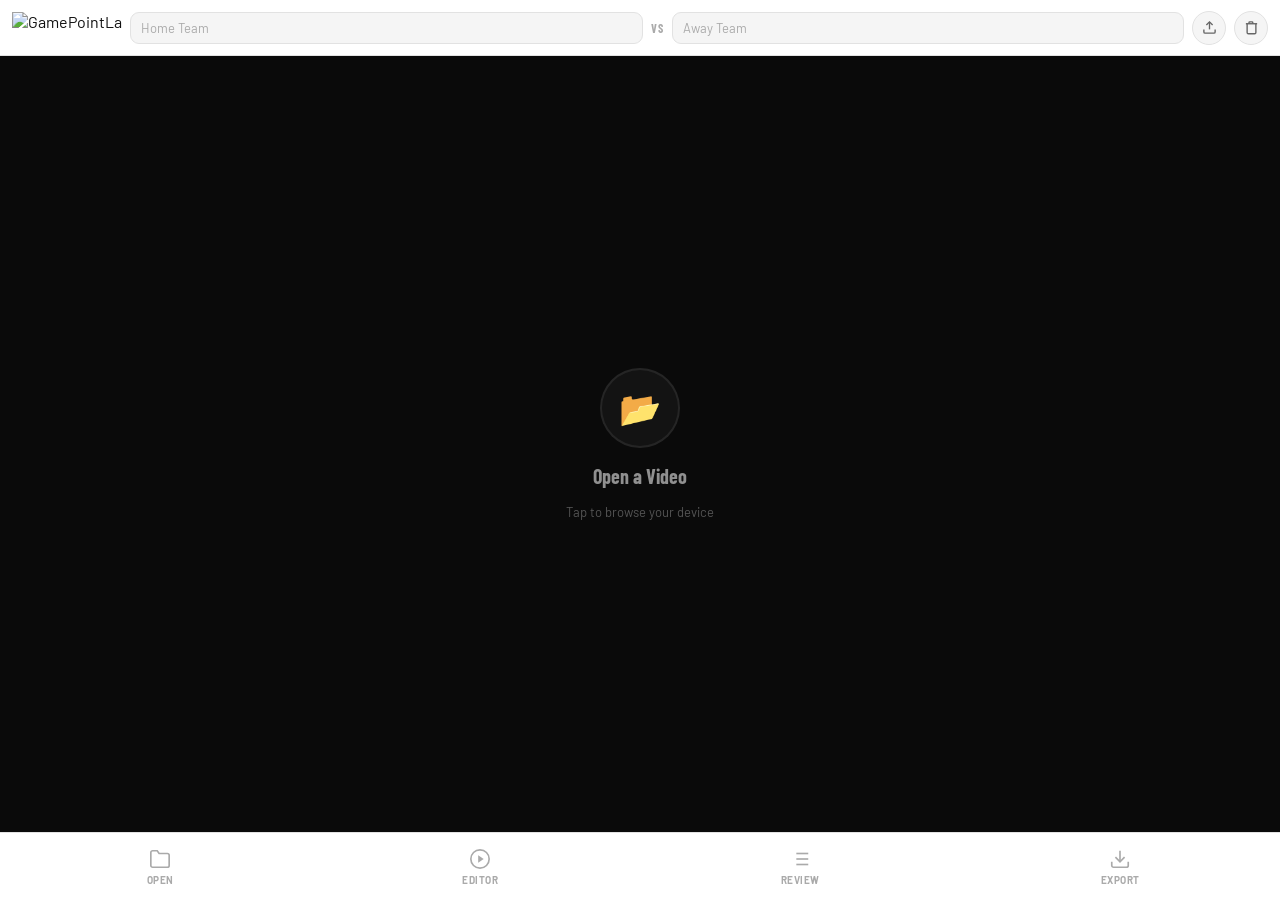
==== app.html @ e2acba0b "Merge pull request #60 from tunglinn/beta Merge beta: scoreboards, combined export, mobile fragmente" ====
﻿<!DOCTYPE html>
<html lang="en">
<head>
  <meta charset="UTF-8">
  <meta name="viewport" content="width=device-width, initial-scale=1.0, user-scalable=no">
  <title>GamePointLa</title>
  <link rel="manifest" href="manifest.webmanifest">
  <link rel="icon" type="image/png" href="img/icon.png">
  <link rel="apple-touch-icon" href="img/icon.png">
  <meta name="theme-color" content="#FFFFFF">
  <meta name="apple-mobile-web-app-capable" content="yes">
  <meta name="apple-mobile-web-app-status-bar-style" content="default">
  <meta name="apple-mobile-web-app-title" content="GamePointLa">
  <meta property="og:image" content="img/icon.png">
  <meta property="og:title" content="GamePointLa">
  <meta property="og:type" content="website">
  <meta name="twitter:card" content="summary">
  <meta name="twitter:image" content="img/icon.png">
  <link href="https://fonts.googleapis.com/css2?family=Barlow:wght@400;500;600;700&family=Barlow+Condensed:wght@500;600;700;800;900&display=swap" rel="stylesheet">
  <script src="https://cdn.jsdelivr.net/npm/mp4box@0.5.2/dist/mp4box.all.min.js"></script>
  <script src="app/export-utils.js?v=2"></script>
  <link rel="stylesheet" href="app/app.css">
</head>
<body>

<!-- ══════ MAIN VIEW ══════ -->
<div id="main-view">

  <div id="header">
    <div class="logo">
      <img src="img/icon.png" alt="GamePointLa">
    </div>

    <div class="team-wrap">
      <input class="team-input" id="inp-home" type="text" placeholder="Home Team" maxlength="20" autocomplete="off">
      <div class="team-color-bar"></div>
    </div>

    <span class="vs">VS</span>

    <div class="team-wrap away">
      <input class="team-input away" id="inp-away" type="text" placeholder="Away Team" maxlength="20" autocomplete="off">
      <div class="team-color-bar"></div>
    </div>

    <button class="header-btn" onclick="triggerImport()" title="Import Markers">
      <svg viewBox="0 0 24 24" fill="none" stroke="currentColor"><path d="M21 15v4a2 2 0 0 1-2 2H5a2 2 0 0 1-2-2v-4"/><polyline points="17 8 12 3 7 8"/><line x1="12" y1="3" x2="12" y2="15"/></svg>
    </button>
    <button class="header-btn" onclick="openResetModal()" title="Reset">
      <svg viewBox="0 0 24 24" fill="none" stroke="currentColor"><polyline points="3 6 5 6 21 6"/><path d="M19 6v14a2 2 0 0 1-2 2H7a2 2 0 0 1-2-2V6m3 0V4a1 1 0 0 1 1-1h4a1 1 0 0 1 1 1v2"/></svg>
    </button>
  </div>

  <div id="video-area">
    <video id="shared-video" playsinline preload="metadata"></video>
    <div id="placeholder">
      <div class="ph-ring">📂</div>
      <p>Open a Video</p>
      <small>Tap to browse your device</small>
    </div>
  </div>

  <nav id="bottom-nav">
    <button class="nav-btn" id="nav-open" onclick="triggerOpen()">
      <!-- folder -->
      <svg viewBox="0 0 24 24" fill="none" stroke="currentColor"><path d="M22 19a2 2 0 0 1-2 2H4a2 2 0 0 1-2-2V5a2 2 0 0 1 2-2h5l2 3h9a2 2 0 0 1 2 2z"/></svg>
      Open
    </button>
    <button class="nav-btn" id="nav-editor" onclick="openEditor()">
      <!-- play -->
      <svg viewBox="0 0 24 24" fill="none" stroke="currentColor"><circle cx="12" cy="12" r="10"/><polygon points="10 8 16 12 10 16 10 8" fill="currentColor" stroke="none"/></svg>
      Editor
    </button>
    <button class="nav-btn" id="nav-review" onclick="openReview()">
      <!-- list -->
      <svg viewBox="0 0 24 24" fill="none" stroke="currentColor"><line x1="8" y1="6" x2="21" y2="6"/><line x1="8" y1="12" x2="21" y2="12"/><line x1="8" y1="18" x2="21" y2="18"/><line x1="3" y1="6" x2="3.01" y2="6"/><line x1="3" y1="12" x2="3.01" y2="12"/><line x1="3" y1="18" x2="3.01" y2="18"/></svg>
      Review
    </button>
    <button class="nav-btn" id="nav-export" onclick="openExport()">
      <!-- download -->
      <svg viewBox="0 0 24 24" fill="none" stroke="currentColor"><path d="M21 15v4a2 2 0 0 1-2 2H5a2 2 0 0 1-2-2v-4"/><polyline points="7 10 12 15 17 10"/><line x1="12" y1="15" x2="12" y2="3"/></svg>
      Export
    </button>
  </nav>
</div>

<input type="file" id="file-input" accept="video/*">
<input type="file" id="import-input" accept=".json,application/json">

<!-- ══════ EDITOR VIEW ══════ -->
<div id="editor-view">
  <!-- #shared-video is moved here from #video-area when the editor opens — see
       openEditor()/closeEditor() in app.js. -->

  <!-- Top bar -->
  <div id="ed-top">
    <div class="ed-top-side" id="ed-top-left">
      <button class="gl-btn" onclick="closeEditor()" title="Exit (Esc)">
        <svg viewBox="0 0 24 24" fill="none" stroke="currentColor"><line x1="18" y1="6" x2="6" y2="18"/><line x1="6" y1="6" x2="18" y2="18"/></svg>
      </button>
    </div>

    <div id="score-wrap">
      <div id="score-teams">HOME vs AWAY</div>
      <div id="score-nums"><span class="sh" id="sc-home">0</span><span class="sep">:</span><span class="sa" id="sc-away">0</span></div>
    </div>

    <div class="ed-top-side" id="ed-top-right">
      <div id="rec-bar"></div>
      <button class="gl-btn" id="btn-undo" onclick="undo()" title="Undo (Ctrl+Z)">
        <svg viewBox="0 0 24 24" fill="none" stroke="currentColor"><path d="M3 7v6h6"/><path d="M21 17a9 9 0 0 0-9-9 9 9 0 0 0-6 2.3L3 13"/></svg>
      </button>
      <button class="gl-btn" id="btn-redo" onclick="redo()" title="Redo (Ctrl+Y)">
        <svg viewBox="0 0 24 24" fill="none" stroke="currentColor"><path d="M21 7v6h-6"/><path d="M3 17a9 9 0 0 1 9-9 9 9 0 0 1 6 2.3L21 13"/></svg>
      </button>
    </div>
  </div>

  <!-- Flex spacer -->
  <div id="ed-spacer"></div>

  <!-- Progress bar -->
  <div id="progress-wrap">
    <input type="range" id="vid-progress" min="0" max="100" value="0" step="0.05">
  </div>

  <!-- Controls -->
  <div id="ed-controls">
    <!-- D-pad -->
    <div id="dpad">
      <button class="dp" id="dp-prev" onclick="prevMark()" title="Previous Mark" disabled>
        <svg viewBox="0 0 24 24" fill="none" stroke="currentColor"><line x1="6" y1="6" x2="6" y2="18"/><polyline points="13 7 7 12 13 17"/></svg>
      </button>
      <button class="dp" id="dp-up" onclick="dUp()" title="Toggle Highlight (U)">⭐</button>
      <button class="dp" id="dp-next" onclick="nextMark()" title="Next Mark" disabled>
        <svg viewBox="0 0 24 24" fill="none" stroke="currentColor"><polyline points="11 7 17 12 11 17"/><line x1="18" y1="6" x2="18" y2="18"/></svg>
      </button>

      <button class="dp" onclick="dLeft()" title="← 5s">
        <svg viewBox="0 0 24 24" fill="none" stroke="currentColor"><polyline points="11 17 6 12 11 7"/><polyline points="18 17 13 12 18 7"/></svg>
      </button>
      <button class="dp center" id="dp-play" onclick="togglePlay()" title="Play/Pause (Space)">
        <svg id="play-icon" viewBox="0 0 24 24" fill="currentColor" stroke="none"><polygon points="5 3 19 12 5 21 5 3"/></svg>
      </button>
      <button class="dp" onclick="dRight()" title="→ 5s">
        <svg viewBox="0 0 24 24" fill="none" stroke="currentColor"><polyline points="13 17 18 12 13 7"/><polyline points="6 17 11 12 6 7"/></svg>
      </button>

      <div class="dp dp-empty"></div>
      <button class="dp" onclick="dDown()" title="Marks List (M)">
        <svg viewBox="0 0 24 24" fill="none" stroke="currentColor"><line x1="8" y1="6" x2="21" y2="6"/><line x1="8" y1="12" x2="21" y2="12"/><line x1="8" y1="18" x2="21" y2="18"/><line x1="3" y1="6" x2="3.01" y2="6"/><line x1="3" y1="12" x2="3.01" y2="12"/><line x1="3" y1="18" x2="3.01" y2="18"/></svg>
      </button>
      <div class="dp dp-empty"></div>
    </div>

    <!-- Action pad -->
    <div id="action-pad">
      <button class="act" id="btn-serve" onclick="pressServe()" title="Serve (S)">SERVE</button>
      <button class="act" id="btn-home"  onclick="pressPoint('home_point')" disabled title="Home Point (H)">HOME</button>
      <button class="act" id="btn-nopt"  onclick="pressPoint('no_point')"   disabled title="No Point (N)">NO PT</button>
      <button class="act" id="btn-away"  onclick="pressPoint('away_point')"  disabled title="Away Point (A)">AWAY</button>
    </div>
  </div>
</div>

<!-- ══════ MARKS MODAL ══════ -->
<div id="marks-modal">
  <div class="modal-backdrop" onclick="closeMarks()"></div>
  <div class="modal-sheet">
    <div class="modal-handle"></div>
    <div class="modal-head">
      <span class="modal-title">Marks</span>
      <button class="modal-x" onclick="closeMarks()">✕</button>
    </div>
    <div class="marks-scroll" id="marks-scroll"></div>
  </div>
</div>

<!-- ══════ REVIEW PANEL ══════ -->
<div class="panel" id="review-panel">
  <div class="panel-head">
    <span class="panel-title">Review</span>
    <button class="panel-x" onclick="closePanel('review-panel')">
      <svg viewBox="0 0 24 24" fill="none" stroke="currentColor"><line x1="18" y1="6" x2="6" y2="18"/><line x1="6" y1="6" x2="18" y2="18"/></svg>
    </button>
  </div>
  <div class="panel-body" id="review-body"></div>
</div>

<!-- ══════ EXPORT PANEL ══════ -->
<div class="panel" id="export-panel">
  <div class="panel-head">
    <span class="panel-title">Export</span>
    <button class="panel-x" onclick="closePanel('export-panel')">
      <svg viewBox="0 0 24 24" fill="none" stroke="currentColor"><line x1="18" y1="6" x2="6" y2="18"/><line x1="6" y1="6" x2="18" y2="18"/></svg>
    </button>
  </div>
  <div class="panel-body" id="export-body"></div>
</div>

<!-- Import Confirm Modal -->
<div id="import-modal">
  <div class="reset-backdrop" onclick="closeImportModal()"></div>
  <div class="reset-card">
    <div class="reset-icon" style="background:#E8F0FE">
      <svg viewBox="0 0 24 24" fill="none" stroke="#1A73E8" stroke-width="2.2"><path d="M21 15v4a2 2 0 0 1-2 2H5a2 2 0 0 1-2-2v-4"/><polyline points="17 8 12 3 7 8"/><line x1="12" y1="3" x2="12" y2="15"/></svg>
    </div>
    <div class="reset-title">Replace Markers?</div>
    <div class="reset-msg">
      <strong id="import-new-count"></strong> markers from <em id="import-filename" style="word-break:break-all"></em> will replace your <strong id="import-existing-count"></strong> existing markers. Team names will also be updated.
    </div>
    <div class="reset-btns">
      <button class="reset-btn cancel" onclick="closeImportModal()">Cancel</button>
      <button class="reset-btn confirm" style="background:var(--home)" onclick="confirmImport()">Import</button>
    </div>
  </div>
</div>

<!-- Reset Confirm Modal -->
<div id="reset-modal">
  <div class="reset-backdrop" onclick="closeResetModal()"></div>
  <div class="reset-card">
    <div class="reset-icon">
      <svg viewBox="0 0 24 24" fill="none"><polyline points="3 6 5 6 21 6"/><path d="M19 6v14a2 2 0 0 1-2 2H7a2 2 0 0 1-2-2V6m3 0V4a1 1 0 0 1 1-1h4a1 1 0 0 1 1 1v2"/></svg>
    </div>
    <div class="reset-title">Reset Everything?</div>
    <div class="reset-msg">This will clear the loaded video, all markers, and team names. This cannot be undone.</div>
    <div class="reset-btns">
      <button class="reset-btn cancel" onclick="closeResetModal()">Cancel</button>
      <button class="reset-btn confirm" onclick="doReset()">Reset</button>
    </div>
  </div>
</div>

<!-- Snackbar -->
<div id="snack"></div>

<script src="app/analytics.js"></script>
<script>trackEvent('page_view');</script>
<script src="app/export-engine.js"></script>
<script src="app/app.js"></script>
</body>
</html>
---- app/app.css ----
﻿    *, *::before, *::after { box-sizing: border-box; margin: 0; padding: 0; }

    :root {
      --bg:           #FFFFFF;
      --surface:      #F5F5F5;
      --surface2:     #EBEBEB;
      --border:       #E2E2E2;
      --text:         #111111;
      --text2:        #666666;
      --text3:        #AAAAAA;
      --serve:        #00BFA5;
      --serve-light:  #E0F7FA;
      --home:         #1A73E8;
      --home-light:   #E8F0FE;
      --away:         #E53935;
      --away-light:   #FDECEA;
      --nopt:         #757575;
      --nopt-light:   #F0F0F0;
      --highlight:    #FFAB00;
      --danger:       #D32F2F;
      --radius:       14px;
      --radius-sm:    9px;
      --nav-h:        68px;
      --header-h:     56px;
      --trans:        0.18s ease;
    }

    html, body {
      height: 100%;
      overflow: hidden;
      font-family: 'Barlow', sans-serif;
      background: var(--bg);
      color: var(--text);
      -webkit-font-smoothing: antialiased;
      -webkit-text-size-adjust: 100%;
    }

    button { font-family: 'Barlow', sans-serif; -webkit-tap-highlight-color: transparent; user-select: none; -webkit-user-select: none; }

    /* ══════════════════════════════════════════
       MAIN VIEW
    ══════════════════════════════════════════ */
    #main-view {
      position: fixed; inset: 0;
      display: flex; flex-direction: column;
      background: var(--bg);
    }

    /* Header */
    #header {
      height: var(--header-h);
      display: flex; align-items: center;
      padding: 0 12px; gap: 8px;
      border-bottom: 1px solid var(--border);
      background: #fff; z-index: 10; flex-shrink: 0;
    }

    .logo {
      flex-shrink: 0; display: flex; align-items: center; gap: 7px; text-decoration: none;
    }
    .logo img { height: 32px; width: auto; display: block; }
    .logo-url {
      font-family: 'Cy Grotesk Key', 'Barlow Condensed', sans-serif;
      font-size: 13px; font-weight: 700; color: var(--text);
      letter-spacing: 0.2px; white-space: nowrap; line-height: 1;
    }
    @media (max-width: 420px) { .logo-url { display: none; } }

    .team-wrap { flex: 1; position: relative; min-width: 0; }
    .team-input {
      width: 100%;
      border: 1.5px solid var(--border); border-radius: var(--radius-sm);
      padding: 7px 10px;
      font-family: 'Barlow', sans-serif; font-size: 13px; font-weight: 600;
      color: var(--text); background: var(--surface);
      outline: none; transition: border-color var(--trans), background var(--trans);
    }
    .team-input::placeholder { color: var(--text3); font-weight: 400; }
    .team-input:focus { border-color: var(--home); background: #fff; }
    .team-input.away:focus { border-color: var(--away); }
    .team-color-bar {
      position: absolute; bottom: 0; left: 8px; right: 8px;
      height: 2px; border-radius: 1px;
      background: var(--home); opacity: 0;
      transition: opacity var(--trans);
    }
    .team-input:focus + .team-color-bar { opacity: 1; }
    .team-wrap.away .team-color-bar { background: var(--away); }

    .vs { font-family: 'Barlow Condensed', sans-serif; font-size: 12px; font-weight: 700; color: var(--text3); flex-shrink: 0; letter-spacing: 1px; }

    /* Video area */
    #video-area {
      flex: 1; display: flex; align-items: center; justify-content: center;
      background: #0a0a0a; position: relative; overflow: hidden;
    }

    /* #shared-video is one <video> element reused for both the main preview and
       the editor — it's reparented between #video-area and #editor-view (see
       app.js) rather than duplicated, so these rules key off whichever
       container currently holds it instead of a fixed ID. */
    #video-area #shared-video { max-width: 100%; max-height: 100%; width: 100%; height: 100%; object-fit: contain; display: none; }

    #placeholder {
      display: flex; flex-direction: column; align-items: center; gap: 16px;
      cursor: pointer; padding: 40px; text-align: center;
      animation: fadeIn 0.4s ease;
    }
    .ph-ring {
      width: 80px; height: 80px; border-radius: 50%;
      border: 2px solid rgba(255,255,255,0.08);
      display: flex; align-items: center; justify-content: center;
      font-size: 34px;
      background: rgba(255,255,255,0.04);
    }
    #placeholder p { font-family: 'Barlow Condensed', sans-serif; font-size: 20px; font-weight: 700; color: rgba(255,255,255,0.55); }
    #placeholder small { font-size: 13px; color: rgba(255,255,255,0.3); }
    @keyframes fadeIn { from { opacity: 0; transform: translateY(8px); } to { opacity: 1; transform: translateY(0); } }

    /* Bottom Nav */
    #bottom-nav {
      height: var(--nav-h); display: flex; align-items: stretch;
      border-top: 1px solid var(--border); background: #fff; flex-shrink: 0;
    }

    .nav-btn {
      flex: 1; display: flex; flex-direction: column; align-items: center; justify-content: center;
      gap: 4px; border: none; background: none; cursor: pointer;
      color: var(--text3); font-size: 10px; font-weight: 700; letter-spacing: 0.5px;
      text-transform: uppercase; transition: color var(--trans);
      position: relative;
    }
    .nav-btn::after {
      content: ''; position: absolute; top: 0; left: 20%; right: 20%;
      height: 2px; background: var(--serve); border-radius: 1px;
      transform: scaleX(0); transition: transform var(--trans);
    }
    .nav-btn.active { color: var(--serve); }
    .nav-btn.active::after { transform: scaleX(1); }
    .nav-btn:active { color: var(--text2); }
    .nav-btn svg { width: 22px; height: 22px; stroke-width: 1.8; }

    #file-input { display: none; }

    /* ══════════════════════════════════════════
       EDITOR VIEW (fullscreen overlay)
    ══════════════════════════════════════════ */
    #editor-view {
      position: fixed; inset: 0;
      background: #000;
      display: flex; flex-direction: column;
      z-index: 100;
      visibility: hidden; opacity: 0;
      transition: opacity 0.22s ease, visibility 0.22s;
    }
    #editor-view.open { visibility: visible; opacity: 1; }

    #editor-view #shared-video {
      position: absolute; inset: 0;
      width: 100%; height: 100%; object-fit: contain;
    }

    /* Top bar */
    #ed-top {
      position: relative; z-index: 5;
      display: grid; grid-template-columns: minmax(0, 1fr) auto minmax(0, 1fr);
      align-items: center;
      padding: 10px 14px; gap: 10px;
      background: linear-gradient(to bottom, rgba(0,0,0,0.72) 0%, transparent 100%);
      pointer-events: none;
    }
    #ed-top > * { pointer-events: auto; }
    .ed-top-side {
      display: flex; align-items: center; gap: 10px;
      min-width: 0;
    }
    #ed-top-left { justify-self: start; position: relative; z-index: 200; }
    #ed-top-right { justify-self: end; justify-content: flex-end; }

    .gl-btn {
      width: 38px; height: 38px; border-radius: 50%;
      border: none; background: rgba(255,255,255,0.14);
      backdrop-filter: blur(10px); -webkit-backdrop-filter: blur(10px);
      color: #fff; display: flex; align-items: center; justify-content: center;
      cursor: pointer; flex-shrink: 0;
      transition: background var(--trans), transform 0.1s;
    }
    .gl-btn:active { background: rgba(255,255,255,0.28); transform: scale(0.9); }
    .gl-btn:disabled { opacity: 0.35; }
    .gl-btn svg { width: 17px; height: 17px; stroke-width: 2.2; }

    #score-wrap { text-align: center; }
    #score-teams { font-family: 'Barlow Condensed', sans-serif; font-size: 11px; font-weight: 700; color: rgba(255,255,255,0.55); letter-spacing: 1.5px; text-transform: uppercase; }
    #score-nums { font-family: 'Barlow Condensed', sans-serif; font-size: 34px; font-weight: 900; line-height: 1; letter-spacing: 1px; color: #fff; }
    #score-nums .sh { color: #82b4ff; }
    #score-nums .sa { color: #ff8a80; }
    #score-nums .sep { color: rgba(255,255,255,0.35); font-weight: 500; margin: 0 3px; }

    /* Active clip indicator */
    #rec-bar {
      display: flex; align-items: center; justify-content: flex-end;
      min-width: 0;
    }
    .rec-pill {
      display: flex; align-items: center; gap: 7px;
      backdrop-filter: blur(8px); -webkit-backdrop-filter: blur(8px);
      border: 1px solid transparent;
      border-radius: 100px; padding: 5px 14px;
      font-family: 'Barlow Condensed', sans-serif; font-size: 13px; font-weight: 700; letter-spacing: 0.5px;
      max-width: min(44vw, 260px);
      white-space: nowrap; overflow: hidden;
    }
    .rec-pill span { overflow: hidden; text-overflow: ellipsis; }
    .rec-dot { width: 7px; height: 7px; border-radius: 50%; flex-shrink: 0; animation: blink 1.1s ease-in-out infinite; }
    .rec-select {
      background: transparent; border: none; outline: none; cursor: pointer;
      font-family: 'Barlow Condensed', sans-serif; font-size: 13px; font-weight: 700; letter-spacing: 0.5px;
      min-width: 0; flex: 1; overflow: hidden;
    }
    @keyframes blink { 0%,100%{opacity:1;} 50%{opacity:0.3;} }

    /* Spacer */
    #ed-spacer { flex: 1; }

    /* Progress */
    #progress-wrap {
      position: absolute;
      left: 0;
      right: 0;
      bottom: 0;
      z-index: 6;
      padding: 0 16px calc(10px + env(safe-area-inset-bottom, 0px));
      background: linear-gradient(to top, rgba(0,0,0,0.82) 0%, rgba(0,0,0,0.28) 65%, transparent 100%);
    }
    #vid-progress {
      --progress-pct: 0%;
      width: 100%;
      height: 12px;
      -webkit-appearance: none;
      appearance: none;
      border: none;
      border-radius: 999px;
      outline: none;
      cursor: pointer;
      background: linear-gradient(
        to right,
        rgba(255,255,255,0.96) 0%,
        rgba(255,255,255,0.96) var(--progress-pct),
        rgba(255,255,255,0.22) var(--progress-pct),
        rgba(255,255,255,0.22) 100%
      );
      box-shadow: inset 0 0 0 1px rgba(255,255,255,0.1);
    }
    #vid-progress::-webkit-slider-runnable-track {
      height: 12px;
      border-radius: 999px;
      background: transparent;
    }
    #vid-progress::-webkit-slider-thumb {
      -webkit-appearance: none;
      width: 0;
      height: 0;
      border: 0;
      background: transparent;
      box-shadow: none;
    }
    #vid-progress::-moz-range-track {
      height: 12px;
      border: none;
      border-radius: 999px;
      background: transparent;
    }
    #vid-progress::-moz-range-progress {
      height: 12px;
      border-radius: 999px;
      background: transparent;
    }
    #vid-progress::-moz-range-thumb {
      width: 0;
      height: 0;
      border: 0;
      background: transparent;
    }

    /* Controls */
    #ed-controls {
      position: relative; z-index: 5;
      display: flex; align-items: center; justify-content: space-between;
      padding: 10px 20px 42px; 
      background: linear-gradient(to top, rgba(0,0,0,0.75) 0%, transparent 100%);
    }

    /* D-pad */
    #dpad { display: grid; grid-template-columns: 46px 46px 46px; grid-template-rows: 46px 46px 46px; gap: 5px; }

    .dp {
      border-radius: 10px; border: none;
      background: rgba(255,255,255,0.11);
      color: #fff; display: flex; align-items: center; justify-content: center;
      cursor: pointer; font-size: 14px; font-weight: 700;
      transition: background 0.1s, transform 0.1s;
    }
    .dp:active { background: rgba(255,255,255,0.26); transform: scale(0.88); }
    .dp.center { background: rgba(255,255,255,0.18); font-size: 16px; }
    .dp-empty { background: transparent !important; pointer-events: none; }
    .dp.star-on { background: rgba(255,171,0,0.3); color: var(--highlight); }
    .dp:disabled { opacity: 0.28; cursor: default; }
    .dp svg { width: 18px; height: 18px; stroke-width: 2.2; pointer-events: none; }

    /* Action pad */
    #action-pad { display: grid; grid-template-columns: 86px 76px; grid-template-rows: 46px 46px 46px; gap: 5px; opacity: 50%;}

    .act {
      border: solid; border-radius: 10px; color: #fff;
      font-family: 'Barlow Condensed', sans-serif; font-size: 13px; font-weight: 800; letter-spacing: 1px;
      cursor: pointer; text-transform: uppercase;
      display: flex; align-items: center; justify-content: center;
      transition: transform 0.1s, opacity var(--trans);
    }
    .act:active:not(:disabled) { transform: scale(0.88); }
    .act:disabled { opacity: 0.28; cursor: default; border:none; }

    #btn-serve { grid-row: 1/4; grid-column: 1; background: var(--serve); border-radius: 12px; font-size: 17px; letter-spacing: 1.5px; }
    #btn-home  { grid-row: 1; grid-column: 2; background: var(--home); }
    #btn-nopt  { grid-row: 2; grid-column: 2; background: var(--nopt); font-size: 12px; }
    #btn-away  { grid-row: 3; grid-column: 2; background: var(--away); }

    /* ══════════════════════════════════════════
       MARKS MODAL (bottom sheet)
    ══════════════════════════════════════════ */
    #marks-modal {
      position: fixed; inset: 0; z-index: 300;
      display: flex; align-items: flex-end;
      visibility: hidden; opacity: 0;
      transition: opacity 0.22s ease, visibility 0.22s;
    }
    #marks-modal.open { visibility: visible; opacity: 1; }

    .modal-backdrop { position: absolute; inset: 0; background: rgba(0,0,0,0.5); }

    .modal-sheet {
      position: relative; width: 100%; max-height: 72vh;
      background: #fff; border-radius: 20px 20px 0 0;
      display: flex; flex-direction: column; overflow: hidden;
      transform: translateY(30px);
      transition: transform 0.22s ease;
    }
    #marks-modal.open .modal-sheet { transform: translateY(0); }

    .modal-handle { width: 36px; height: 4px; background: var(--border); border-radius: 2px; margin: 12px auto 0; flex-shrink: 0; }
    .modal-head { display: flex; align-items: center; justify-content: space-between; padding: 10px 18px; border-bottom: 1px solid var(--border); flex-shrink: 0; }
    .modal-title { font-family: 'Barlow Condensed', sans-serif; font-size: 18px; font-weight: 800; color: var(--text); }
    .modal-x { background: none; border: none; color: var(--text3); cursor: pointer; font-size: 20px; line-height: 1; padding: 4px; }

    .marks-scroll { overflow-y: auto; flex: 1; }

    .mk-item {
      display: flex; align-items: center; gap: 10px;
      padding: 10px 16px; border-bottom: 1px solid var(--border);
      cursor: pointer;
    }
    .mk-item.is-active { background: rgba(0,191,165,0.04); }

    .mk-dot { width: 9px; height: 9px; border-radius: 50%; flex-shrink: 0; }

    .mk-times { flex: 1; display: flex; align-items: center; gap: 6px; flex-wrap: wrap; }

    .ts-btn {
      background: var(--surface); border: 1px solid var(--border); border-radius: 6px;
      padding: 4px 9px; font-family: 'Barlow', sans-serif; font-size: 12px; font-weight: 600;
      color: var(--text); cursor: pointer; transition: background 0.12s;
    }
    .ts-btn:active { background: var(--surface2); }
    .ts-btn.no-end { color: var(--text3); font-weight: 400; font-style: italic; border-style: dashed; }

    .mk-arrow { font-size: 11px; color: var(--text3); }

    .mk-type { font-family: 'Barlow Condensed', sans-serif; font-size: 12px; font-weight: 800; letter-spacing: 0.5px; flex-shrink: 0; border: none; background: transparent; cursor: pointer;}

    .mk-star { background: none; border: none; cursor: pointer; font-size: 18px; padding: 2px; transition: transform 0.12s; }
    .mk-star:active { transform: scale(1.4); }

    .mk-del { background: none; border: none; cursor: pointer; color: var(--away); font-size: 16px; padding: 4px; opacity: 0.7; }
    .mk-del:active { opacity: 1; }

    .marks-empty { padding: 40px 20px; text-align: center; color: var(--text3); font-family: 'Barlow Condensed', sans-serif; font-size: 16px; font-weight: 600; line-height: 1.6; }

    /* ══════════════════════════════════════════
       SLIDE PANELS (Review & Export)
    ══════════════════════════════════════════ */
    .panel {
      position: fixed; inset: 0; z-index: 50;
      background: var(--bg);
      display: flex; flex-direction: column;
      transform: translateY(100%);
      transition: transform 0.28s cubic-bezier(0.32, 0.72, 0, 1);
    }
    .panel.open { transform: translateY(0); }

    .panel-head {
      display: flex; align-items: center; gap: 12px;
      padding: 0 16px; height: var(--header-h);
      border-bottom: 1px solid var(--border); flex-shrink: 0;
    }
    .panel-title { font-family: 'Barlow Condensed', sans-serif; font-size: 22px; font-weight: 900; color: var(--text); flex: 1; letter-spacing: -0.3px; }
    .panel-x {
      width: 36px; height: 36px; border-radius: 50%; border: none;
      background: var(--surface); color: var(--text2); cursor: pointer;
      display: flex; align-items: center; justify-content: center;
      transition: background var(--trans);
    }
    .panel-x:active { background: var(--surface2); }
    .panel-x svg { width: 16px; height: 16px; stroke-width: 2.5; }

    .panel-body { flex: 1; overflow-y: auto; }

    /* Review list */
    .rv-item {
      display: flex; align-items: center; gap: 10px;
      padding: 11px 16px; border-bottom: 1px solid var(--border);
    }
    .rv-num { font-family: 'Barlow Condensed', sans-serif; font-size: 13px; font-weight: 700; color: var(--text3); width: 22px; text-align: right; flex-shrink: 0; }
    .rv-badge { border-radius: 6px; padding: 3px 8px; font-family: 'Barlow Condensed', sans-serif; font-size: 11px; font-weight: 800; letter-spacing: 0.5px; text-transform: uppercase; flex-shrink: 0; }
    .rv-times { flex: 1; display: flex; gap: 5px; flex-wrap: wrap; align-items: center; }
    .rv-chip { background: var(--surface); border-radius: 5px; padding: 2px 7px; font-size: 11px; color: var(--text2); font-weight: 600; font-family: 'Barlow', sans-serif; }
    .rv-star { font-size: 14px; flex-shrink: 0; }

    /* Export */
    .export-body {
      padding: 12px 14px calc(12px + env(safe-area-inset-bottom, 0px));
      display: flex; flex-direction: column; gap: 10px;
    }
    .export-info { display: flex; flex-direction: column; gap: 10px; }
    .export-settings { display: flex; flex-direction: column; gap: 10px; border-top: 1px solid var(--border); padding-top: 14px; }
    .section-head {
      font-family: 'Barlow Condensed', sans-serif; font-size: 13px; font-weight: 800;
      letter-spacing: 1.5px; text-transform: uppercase; color: var(--text3);
    }
    .section-chevron { display: none; }

    @media (max-width: 599px) {
      .section-head {
        display: flex; align-items: center; justify-content: space-between;
        cursor: pointer; padding: 2px 0 8px;
        -webkit-tap-highlight-color: transparent; user-select: none; -webkit-user-select: none;
      }
      .section-chevron {
        display: block; width: 16px; height: 16px; stroke-width: 2.5;
        color: var(--text3); flex-shrink: 0;
        transition: transform 0.2s ease;
      }
      .collapsed .section-chevron { transform: rotate(-90deg); }
      .export-info.collapsed > *:not(.section-head),
      .export-settings.collapsed > *:not(.section-head) { display: none; }
    }
    .export-settings-row { display: grid; grid-template-columns: 1fr 1fr; gap: 8px; align-items: start; }
    .export-settings-col { display: flex; flex-direction: column; gap: 4px; }
    .export-dur-note { font-size: 11px; color: var(--text3); text-align: center; font-weight: 600; }

    /* Preview canvas */
    .preview-wrap {
      display: block; position: relative;
      border-radius: var(--radius); overflow: hidden;
      background: #0a0a0a; flex-shrink: 0;
    }
    #preview-canvas { width: 100%; height: auto; display: block; }
    .preview-label {
      position: absolute; top: 8px; left: 8px;
      background: rgba(0,0,0,0.52); backdrop-filter: blur(6px); -webkit-backdrop-filter: blur(6px);
      color: rgba(255,255,255,0.75);
      font-family: 'Barlow Condensed', sans-serif; font-size: 10px; font-weight: 800;
      letter-spacing: 1.2px; text-transform: uppercase;
      padding: 3px 7px; border-radius: 5px; pointer-events: none;
    }

    /* Scoreboard style selector */
    .sb-style-wrap { position: relative; }
    .sb-style-select {
      width: 100%; padding: 7px 36px 7px 10px;
      border: 1.5px solid var(--border); border-radius: var(--radius-sm);
      background: var(--surface); color: var(--text3);
      font-family: 'Barlow Condensed', sans-serif; font-size: 12px; font-weight: 700;
      letter-spacing: 0.5px; text-transform: uppercase;
      cursor: not-allowed; appearance: none; -webkit-appearance: none; opacity: 0.65;
    }
    .soon-tag {
      position: absolute; right: 7px; top: 50%; transform: translateY(-50%);
      font-size: 9px; font-weight: 800; letter-spacing: 0.5px; text-transform: uppercase;
      background: var(--surface2); color: var(--text3);
      padding: 2px 5px; border-radius: 4px; pointer-events: none;
    }

    .export-sections { display: flex; flex-direction: column; }
    @media (min-width: 600px) {
      .export-sections { flex-direction: row; align-items: flex-start; }
      .export-info { flex: 1; padding-right: 16px; }
      .export-settings { flex: 1; border-top: none; padding-top: 0; border-left: 1px solid var(--border); padding-left: 16px; }
    }

    .scoreboard {
      background: var(--text); border-radius: var(--radius);
      padding: 8px 16px; color: #fff; text-align: center;
    }
    .sb-heads { display: flex; justify-content: space-between; gap: 8px; font-family: 'Barlow Condensed', sans-serif; font-size: 13px; font-weight: 700; color: rgba(255,255,255,0.5); text-transform: uppercase; letter-spacing: 1.5px; margin-bottom: 2px; }
    .sb-heads span { min-width: 0; overflow: hidden; text-overflow: ellipsis; white-space: nowrap; max-width: 48%; }
    .sb-score { font-family: 'Barlow Condensed', sans-serif; font-size: 40px; font-weight: 900; line-height: 1; letter-spacing: -2px; }
    .sb-score .sh { color: #82b4ff; }
    .sb-score .sa { color: #ff8a80; }
    .sb-score .sep { color: rgba(255,255,255,0.25); font-weight: 400; margin: 0 6px; }

    .stats-grid { display: grid; grid-template-columns: 1fr 1fr 1fr; gap: 8px; }
    .stat-card { background: var(--surface); border-radius: var(--radius-sm); padding: 8px 6px; text-align: center; }
    .stat-n { font-family: 'Barlow Condensed', sans-serif; font-size: 24px; font-weight: 900; line-height: 1; }
    .stat-l { font-size: 10px; color: var(--text2); font-weight: 600; margin-top: 1px; text-transform: uppercase; letter-spacing: 0.5px; }

    .meta-card { background: var(--surface); border-radius: var(--radius-sm); padding: 1px 12px; }
    .meta-row { display: flex; justify-content: space-between; align-items: center; padding: 6px 0; border-bottom: 1px solid var(--border); font-size: 12px; }
    .meta-row:last-child { border-bottom: none; }
    .meta-l { color: var(--text2); font-weight: 500; }
    .meta-v { color: var(--text); font-weight: 700; text-align: right; max-width: 65%; word-break: break-all; }

    .dl-btn {
      display: flex; align-items: center; justify-content: center; gap: 10px;
      background: var(--text); color: #fff; border: none;
      border-radius: var(--radius); padding: 13px 16px;
      font-family: 'Barlow Condensed', sans-serif; font-size: 16px; font-weight: 800; letter-spacing: 1px;
      cursor: pointer; width: 100%; text-transform: uppercase;
      transition: opacity var(--trans);
    }
    .dl-btn:active { opacity: 0.8; }
    .dl-btn svg { width: 18px; height: 18px; stroke-width: 2.2; }

    /* ══════════════════════════════════════════
       SNACKBAR
    ══════════════════════════════════════════ */
    #snack {
      position: fixed; bottom: 82px; left: 50%;
      transform: translateX(-50%) translateY(16px);
      background: rgba(20,20,20,0.92); color: #fff;
      padding: 9px 18px; border-radius: 100px;
      font-size: 13px; font-weight: 600;
      opacity: 0; transition: opacity 0.18s, transform 0.18s;
      z-index: 9999; white-space: nowrap; pointer-events: none;
      backdrop-filter: blur(8px); -webkit-backdrop-filter: blur(8px);
    }
    #snack.show { opacity: 1; transform: translateX(-50%) translateY(0); }

    /* Header icon button */
    .header-btn {
      width: 34px; height: 34px; border-radius: 50%;
      border: 1.5px solid var(--border);
      background: var(--surface); color: var(--text2);
      display: flex; align-items: center; justify-content: center;
      cursor: pointer; flex-shrink: 0;
      transition: background var(--trans), color var(--trans), border-color var(--trans);
    }
    .header-btn:active { background: var(--surface2); color: var(--danger); border-color: var(--danger); }
    .header-btn svg { width: 15px; height: 15px; stroke-width: 2.2; }

    /* Reset confirm modal */
    #reset-modal, #import-modal {
      position: fixed; inset: 0; z-index: 400;
      display: flex; align-items: center; justify-content: center;
      padding: 24px;
      visibility: hidden; opacity: 0;
      transition: opacity 0.18s ease, visibility 0.18s;
    }
    #reset-modal.open, #import-modal.open { visibility: visible; opacity: 1; }
    .reset-backdrop { position: absolute; inset: 0; background: rgba(0,0,0,0.45); }
    .reset-card {
      position: relative; background: #fff; border-radius: 18px;
      padding: 24px 20px 20px; width: 100%; max-width: 320px;
      box-shadow: 0 12px 40px rgba(0,0,0,0.2);
      transform: scale(0.94);
      transition: transform 0.18s ease;
    }
    #reset-modal.open .reset-card, #import-modal.open .reset-card { transform: scale(1); }
    .reset-icon {
      width: 48px; height: 48px; border-radius: 50%;
      background: #FDECEA; display: flex; align-items: center; justify-content: center;
      margin: 0 auto 14px;
    }
    .reset-icon svg { width: 22px; height: 22px; stroke: var(--danger); stroke-width: 2.2; }
    .reset-title { font-family: 'Barlow Condensed', sans-serif; font-size: 20px; font-weight: 900; text-align: center; color: var(--text); margin-bottom: 6px; }
    .reset-msg { font-size: 13px; color: var(--text2); text-align: center; line-height: 1.5; margin-bottom: 20px; }
    .reset-btns { display: flex; gap: 10px; }
    .reset-btn {
      flex: 1; padding: 12px; border-radius: var(--radius-sm); border: none;
      font-family: 'Barlow Condensed', sans-serif; font-size: 16px; font-weight: 800;
      letter-spacing: 0.5px; cursor: pointer; transition: opacity var(--trans);
    }
    .reset-btn:active { opacity: 0.75; }
    .reset-btn.cancel { background: var(--surface); color: var(--text); }
    .reset-btn.confirm { background: var(--danger); color: #fff; }

    /* Video export progress */
    .exp-progress {
      background: var(--surface); border-radius: var(--radius-sm);
      padding: 20px 16px; display: flex; flex-direction: column; gap: 12px;
    }
    .exp-status {
      font-size: 14px; font-weight: 700; color: var(--text); text-align: center;
    }
    .exp-bar-wrap {
      height: 8px; background: var(--surface2); border-radius: 4px; overflow: hidden;
    }
    .exp-bar {
      height: 100%; background: var(--serve); border-radius: 4px;
      width: 0%; transition: width 0.35s ease;
    }
    .exp-meta-txt {
      font-size: 12px; color: var(--text3); text-align: center;
    }
    .exp-debug-txt {
      font-size: 11px; color: var(--text3); text-align: center; opacity: 0.6;
    }
    .exp-cancel {
      align-self: center; background: none;
      border: 1.5px solid var(--border); border-radius: var(--radius-sm);
      padding: 9px 24px;
      font-family: 'Barlow Condensed', sans-serif; font-size: 14px; font-weight: 800;
      letter-spacing: 0.5px; color: var(--text2); cursor: pointer; text-transform: uppercase;
      transition: background var(--trans);
    }
    .exp-cancel:active { background: var(--surface2); }
    .exp-note {
      font-size: 11px; font-weight: 600; text-align: center;
      padding: 7px 12px; border-radius: var(--radius-sm);
      border: 1px solid var(--border); color: var(--text2);
      background: var(--surface); transition: background 0.2s, color 0.2s, border-color 0.2s;
    }
    .exp-note.warn {
      background: #FFF8E1; border-color: #FFD54F; color: #795548;
    }
    .dl-btn-secondary {
      display: flex; align-items: center; justify-content: center; gap: 10px;
      background: var(--surface); color: var(--text);
      border: 1.5px solid var(--border); border-radius: var(--radius); padding: 10px 14px;
      font-family: 'Barlow Condensed', sans-serif; font-size: 14px; font-weight: 800;
      letter-spacing: 1px; cursor: pointer; width: 100%; text-transform: uppercase;
      transition: opacity var(--trans);
    }
    .dl-btn-secondary:active { opacity: 0.7; }
    .dl-btn-secondary svg { width: 16px; height: 16px; stroke-width: 2.2; }

    /* Engine selector */
    .engine-toggle {
      display: flex; background: var(--surface); border-radius: var(--radius-sm);
      border: 1.5px solid var(--border); padding: 3px; gap: 3px;
    }
    .sb-pos-grid {
      display: grid; grid-template-columns: repeat(3, 1fr); grid-template-rows: repeat(2, 1fr);
      background: var(--surface); border-radius: var(--radius-sm);
      border: 1.5px solid var(--border); padding: 3px; gap: 3px;
    }
    .sb-pos-grid .eng-btn {
      padding: 4px; height: 24px; display: flex;
    }
    .sb-pos-grid .eng-btn::after {
      content: ''; width: 5px; height: 5px; border-radius: 50%;
      background: var(--text3); flex-shrink: 0;
    }
    .sb-pos-grid .eng-btn.active::after { background: var(--text); }
    .sb-pos-grid .eng-btn[id$="tl"] { align-items: flex-start; justify-content: flex-start; }
    .sb-pos-grid .eng-btn[id$="tc"] { align-items: flex-start; justify-content: center; }
    .sb-pos-grid .eng-btn[id$="tr"] { align-items: flex-start; justify-content: flex-end; }
    .sb-pos-grid .eng-btn[id$="bl"] { align-items: flex-end;   justify-content: flex-start; }
    .sb-pos-grid .eng-btn[id$="bc"] { align-items: flex-end;   justify-content: center; }
    .sb-pos-grid .eng-btn[id$="br"] { align-items: flex-end;   justify-content: flex-end; }
    .eng-btn {
      flex: 1; padding: 7px; border-radius: 7px; border: none;
      font-family: 'Barlow Condensed', sans-serif; font-size: 12px; font-weight: 800;
      letter-spacing: 0.5px; cursor: pointer; text-transform: uppercase;
      background: transparent; color: var(--text2);
      transition: background var(--trans), color var(--trans), box-shadow var(--trans);
    }
    .eng-btn.active {
      background: #fff; color: var(--text);
      box-shadow: 0 1px 4px rgba(0,0,0,0.12);
    }
    .opt-row {
      display: flex; align-items: center; gap: 10px; cursor: pointer;
      padding: 7px 12px; border-radius: var(--radius-sm);
      border: 1.5px solid var(--border); background: var(--surface);
      transition: border-color var(--trans);
    }
    .opt-row:has(input:checked) { border-color: var(--serve); }
    .opt-row input[type=checkbox] {
      width: 17px; height: 17px; flex-shrink: 0;
      accent-color: var(--serve); cursor: pointer;
    }
    .opt-row-label { font-size: 13px; font-weight: 700; color: var(--text); flex: 1; }
    .opt-row-sub   { font-size: 12px; color: var(--text3); }

    .eng-label {
      font-size: 10px; color: var(--text3); text-align: center; font-weight: 600;
      letter-spacing: 0.3px; text-transform: uppercase; margin-bottom: -3px;
    }

    /* Scrollbar */
    .marks-scroll::-webkit-scrollbar, .panel-body::-webkit-scrollbar { width: 3px; }
    .marks-scroll::-webkit-scrollbar-thumb, .panel-body::-webkit-scrollbar-thumb { background: var(--border); border-radius: 2px; }
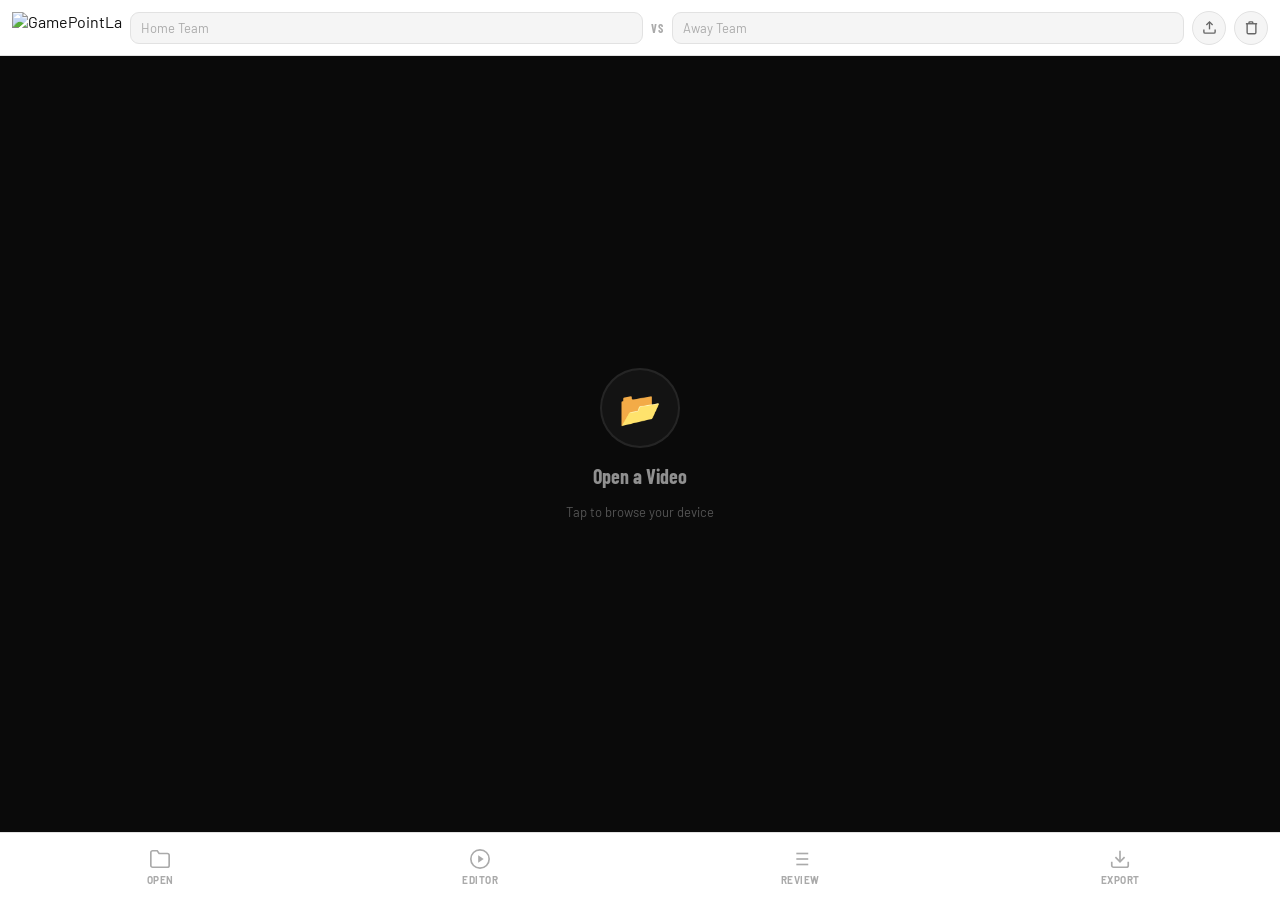
==== commit b2b9e17f: "Autosave marks so a refresh or crash doesn't lose them Marks (serve/point clips, team names) only ev" ====
--- a/app.html
+++ b/app.html
@@ -19,6 +19,7 @@
   <link href="https://fonts.googleapis.com/css2?family=Barlow:wght@400;500;600;700&family=Barlow+Condensed:wght@500;600;700;800;900&display=swap" rel="stylesheet">
   <script src="https://cdn.jsdelivr.net/npm/mp4box@0.5.2/dist/mp4box.all.min.js"></script>
   <script src="app/export-utils.js?v=2"></script>
+  <script src="app/marker-cache-utils.js"></script>
   <link rel="stylesheet" href="app/app.css">
 </head>
 <body>
@@ -216,6 +217,24 @@
   </div>
 </div>
 
+<!-- Resume Session Modal -->
+<div id="resume-modal">
+  <div class="reset-backdrop" onclick="closeResumeModal()"></div>
+  <div class="reset-card">
+    <div class="reset-icon" style="background:#E8F0FE">
+      <svg viewBox="0 0 24 24" fill="none" stroke="#1A73E8" stroke-width="2.2"><path d="M3 12a9 9 0 1 0 9-9"/><polyline points="3 4 3 12 11 12"/></svg>
+    </div>
+    <div class="reset-title">Resume Previous Session?</div>
+    <div class="reset-msg">
+      Found <strong id="resume-marker-count"></strong> saved marker(s) for <em id="resume-filename" style="word-break:break-all"></em> from an earlier session.
+    </div>
+    <div class="reset-btns">
+      <button class="reset-btn cancel" onclick="closeResumeModal()">Start Fresh</button>
+      <button class="reset-btn confirm" style="background:var(--home)" onclick="confirmResume()">Resume</button>
+    </div>
+  </div>
+</div>
+
 <!-- Reset Confirm Modal -->
 <div id="reset-modal">
   <div class="reset-backdrop" onclick="closeResetModal()"></div>
@@ -238,6 +257,7 @@
 <script src="app/analytics.js"></script>
 <script>trackEvent('page_view');</script>
 <script src="app/export-engine.js"></script>
+<script src="app/marker-cache.js"></script>
 <script src="app/app.js"></script>
 </body>
 </html>
--- a/app/app.css
+++ b/app/app.css
@@ -558,14 +558,14 @@
     .header-btn svg { width: 15px; height: 15px; stroke-width: 2.2; }
 
     /* Reset confirm modal */
-    #reset-modal, #import-modal {
+    #reset-modal, #import-modal, #resume-modal {
       position: fixed; inset: 0; z-index: 400;
       display: flex; align-items: center; justify-content: center;
       padding: 24px;
       visibility: hidden; opacity: 0;
       transition: opacity 0.18s ease, visibility 0.18s;
     }
-    #reset-modal.open, #import-modal.open { visibility: visible; opacity: 1; }
+    #reset-modal.open, #import-modal.open, #resume-modal.open { visibility: visible; opacity: 1; }
     .reset-backdrop { position: absolute; inset: 0; background: rgba(0,0,0,0.45); }
     .reset-card {
       position: relative; background: #fff; border-radius: 18px;
@@ -574,7 +574,7 @@
       transform: scale(0.94);
       transition: transform 0.18s ease;
     }
-    #reset-modal.open .reset-card, #import-modal.open .reset-card { transform: scale(1); }
+    #reset-modal.open .reset-card, #import-modal.open .reset-card, #resume-modal.open .reset-card { transform: scale(1); }
     .reset-icon {
       width: 48px; height: 48px; border-radius: 50%;
       background: #FDECEA; display: flex; align-items: center; justify-content: center;
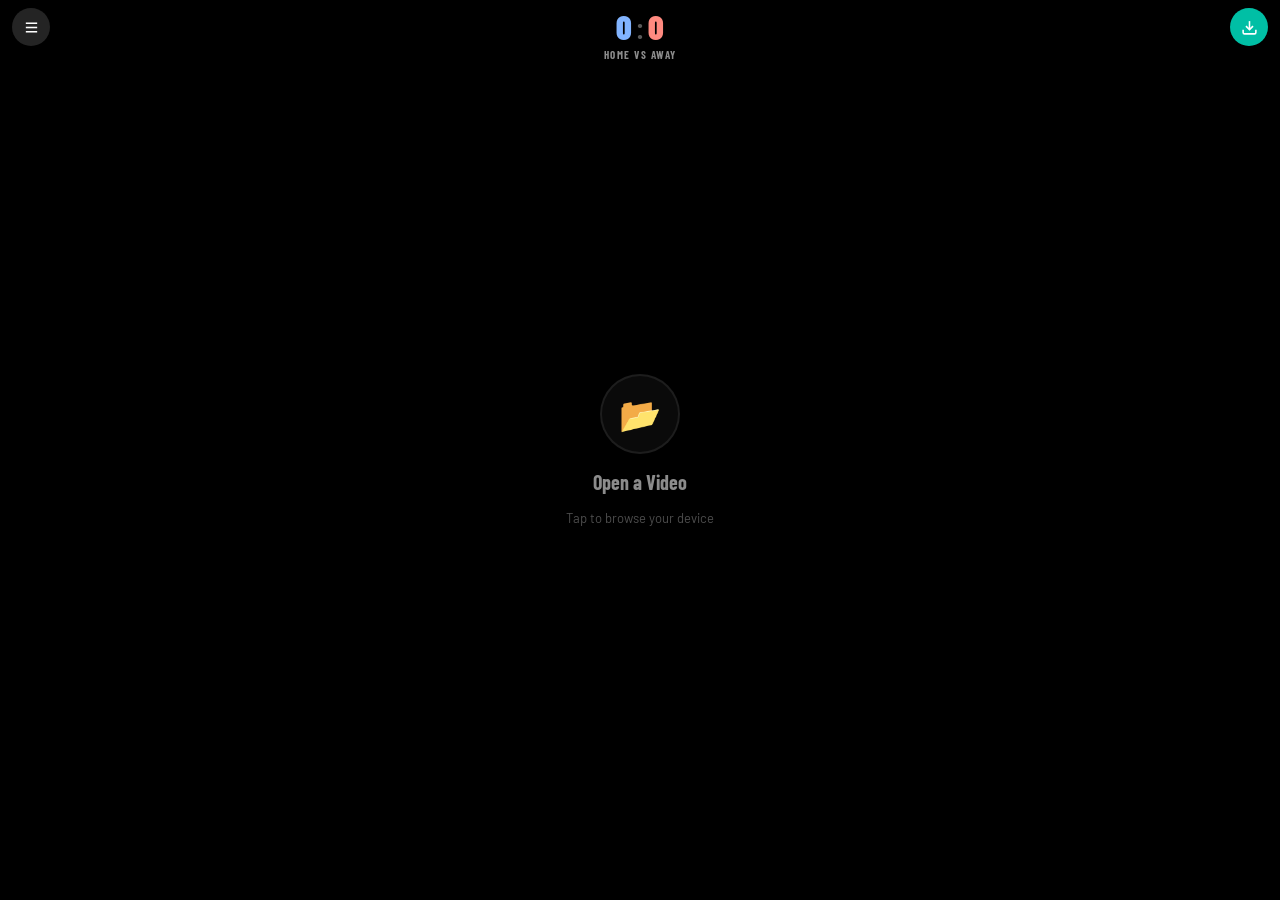
==== commit 8fb99e98: "Open straight into the editor with a side menu and export page Replace the 4-tab main view (Open / E" ====
--- a/app.html
+++ b/app.html
@@ -2,7 +2,7 @@
 <html lang="en">
 <head>
   <meta charset="UTF-8">
-  <meta name="viewport" content="width=device-width, initial-scale=1.0, user-scalable=no">
+  <meta name="viewport" content="width=device-width, initial-scale=1.0, user-scalable=no, viewport-fit=cover">
   <title>GamePointLa</title>
   <link rel="manifest" href="manifest.webmanifest">
   <link rel="icon" type="image/png" href="img/icon.png">
@@ -24,97 +24,47 @@
 </head>
 <body>
 
-<!-- ══════ MAIN VIEW ══════ -->
-<div id="main-view">
-
-  <div id="header">
-    <div class="logo">
-      <img src="img/icon.png" alt="GamePointLa">
-    </div>
-
-    <div class="team-wrap">
-      <input class="team-input" id="inp-home" type="text" placeholder="Home Team" maxlength="20" autocomplete="off">
-      <div class="team-color-bar"></div>
-    </div>
-
-    <span class="vs">VS</span>
-
-    <div class="team-wrap away">
-      <input class="team-input away" id="inp-away" type="text" placeholder="Away Team" maxlength="20" autocomplete="off">
-      <div class="team-color-bar"></div>
-    </div>
-
-    <button class="header-btn" onclick="triggerImport()" title="Import Markers">
-      <svg viewBox="0 0 24 24" fill="none" stroke="currentColor"><path d="M21 15v4a2 2 0 0 1-2 2H5a2 2 0 0 1-2-2v-4"/><polyline points="17 8 12 3 7 8"/><line x1="12" y1="3" x2="12" y2="15"/></svg>
-    </button>
-    <button class="header-btn" onclick="openResetModal()" title="Reset">
-      <svg viewBox="0 0 24 24" fill="none" stroke="currentColor"><polyline points="3 6 5 6 21 6"/><path d="M19 6v14a2 2 0 0 1-2 2H7a2 2 0 0 1-2-2V6m3 0V4a1 1 0 0 1 1-1h4a1 1 0 0 1 1 1v2"/></svg>
-    </button>
-  </div>
-
-  <div id="video-area">
-    <video id="shared-video" playsinline preload="metadata"></video>
-    <div id="placeholder">
-      <div class="ph-ring">📂</div>
-      <p>Open a Video</p>
-      <small>Tap to browse your device</small>
-    </div>
-  </div>
-
-  <nav id="bottom-nav">
-    <button class="nav-btn" id="nav-open" onclick="triggerOpen()">
-      <!-- folder -->
-      <svg viewBox="0 0 24 24" fill="none" stroke="currentColor"><path d="M22 19a2 2 0 0 1-2 2H4a2 2 0 0 1-2-2V5a2 2 0 0 1 2-2h5l2 3h9a2 2 0 0 1 2 2z"/></svg>
-      Open
-    </button>
-    <button class="nav-btn" id="nav-editor" onclick="openEditor()">
-      <!-- play -->
-      <svg viewBox="0 0 24 24" fill="none" stroke="currentColor"><circle cx="12" cy="12" r="10"/><polygon points="10 8 16 12 10 16 10 8" fill="currentColor" stroke="none"/></svg>
-      Editor
-    </button>
-    <button class="nav-btn" id="nav-review" onclick="openReview()">
-      <!-- list -->
-      <svg viewBox="0 0 24 24" fill="none" stroke="currentColor"><line x1="8" y1="6" x2="21" y2="6"/><line x1="8" y1="12" x2="21" y2="12"/><line x1="8" y1="18" x2="21" y2="18"/><line x1="3" y1="6" x2="3.01" y2="6"/><line x1="3" y1="12" x2="3.01" y2="12"/><line x1="3" y1="18" x2="3.01" y2="18"/></svg>
-      Review
-    </button>
-    <button class="nav-btn" id="nav-export" onclick="openExport()">
-      <!-- download -->
-      <svg viewBox="0 0 24 24" fill="none" stroke="currentColor"><path d="M21 15v4a2 2 0 0 1-2 2H5a2 2 0 0 1-2-2v-4"/><polyline points="7 10 12 15 17 10"/><line x1="12" y1="15" x2="12" y2="3"/></svg>
-      Export
-    </button>
-  </nav>
-</div>
-
 <input type="file" id="file-input" accept="video/*">
 <input type="file" id="import-input" accept=".json,application/json">
 
 <!-- ══════ EDITOR VIEW ══════ -->
-<div id="editor-view">
-  <!-- #shared-video is moved here from #video-area when the editor opens — see
-       openEditor()/closeEditor() in app.js. -->
+<!-- The app's base screen. #shared-video lives here permanently; there is no
+     second <video> element (see the DOM section comment in app.js). -->
+<div id="editor-view" class="no-video">
+  <video id="shared-video" playsinline preload="metadata"></video>
+  <div id="placeholder" onclick="triggerOpen()">
+    <div class="ph-ring">📂</div>
+    <p>Open a Video</p>
+    <small>Tap to browse your device</small>
+  </div>
 
   <!-- Top bar -->
   <div id="ed-top">
     <div class="ed-top-side" id="ed-top-left">
-      <button class="gl-btn" onclick="closeEditor()" title="Exit (Esc)">
-        <svg viewBox="0 0 24 24" fill="none" stroke="currentColor"><line x1="18" y1="6" x2="6" y2="18"/><line x1="6" y1="6" x2="18" y2="18"/></svg>
-      </button>
-    </div>
-
-    <div id="score-wrap">
-      <div id="score-teams">HOME vs AWAY</div>
-      <div id="score-nums"><span class="sh" id="sc-home">0</span><span class="sep">:</span><span class="sa" id="sc-away">0</span></div>
-    </div>
+      <button class="gl-btn" id="btn-menu" onclick="openMenu()" title="Menu">
+        <svg viewBox="0 0 24 24" fill="none" stroke="currentColor"><line x1="4" y1="6" x2="20" y2="6"/><line x1="4" y1="12" x2="20" y2="12"/><line x1="4" y1="18" x2="20" y2="18"/></svg>
+      </button>
+    </div>
+
+    <div id="score-nums"><span class="sh" id="sc-home">0</span><span class="sep">:</span><span class="sa" id="sc-away">0</span></div>
 
     <div class="ed-top-side" id="ed-top-right">
-      <div id="rec-bar"></div>
       <button class="gl-btn" id="btn-undo" onclick="undo()" title="Undo (Ctrl+Z)">
         <svg viewBox="0 0 24 24" fill="none" stroke="currentColor"><path d="M3 7v6h6"/><path d="M21 17a9 9 0 0 0-9-9 9 9 0 0 0-6 2.3L3 13"/></svg>
       </button>
       <button class="gl-btn" id="btn-redo" onclick="redo()" title="Redo (Ctrl+Y)">
         <svg viewBox="0 0 24 24" fill="none" stroke="currentColor"><path d="M21 7v6h-6"/><path d="M3 17a9 9 0 0 1 9-9 9 9 0 0 1 6 2.3L21 13"/></svg>
       </button>
-    </div>
+      <button class="gl-btn gl-btn-accent" id="btn-export" onclick="openExport()" title="Export">
+        <svg viewBox="0 0 24 24" fill="none" stroke="currentColor"><path d="M21 15v4a2 2 0 0 1-2 2H5a2 2 0 0 1-2-2v-4"/><polyline points="7 10 12 15 17 10"/><line x1="12" y1="15" x2="12" y2="3"/></svg>
+      </button>
+    </div>
+
+    <!-- Full-width rows under the buttons, so the right-side button group
+         never has to share a phone-width row with long team names or the
+         rally pill. -->
+    <div id="score-teams">HOME vs AWAY</div>
+    <div id="rec-bar"></div>
   </div>
 
   <!-- Flex spacer -->
@@ -177,24 +127,61 @@
   </div>
 </div>
 
-<!-- ══════ REVIEW PANEL ══════ -->
-<div class="panel" id="review-panel">
-  <div class="panel-head">
-    <span class="panel-title">Review</span>
-    <button class="panel-x" onclick="closePanel('review-panel')">
-      <svg viewBox="0 0 24 24" fill="none" stroke="currentColor"><line x1="18" y1="6" x2="6" y2="18"/><line x1="6" y1="6" x2="18" y2="18"/></svg>
-    </button>
-  </div>
-  <div class="panel-body" id="review-body"></div>
+<!-- ══════ SIDE MENU ══════ -->
+<div id="side-menu">
+  <div class="menu-backdrop" onclick="closeMenu()"></div>
+  <div class="menu-sheet">
+    <div class="menu-head">
+      <img class="menu-logo" id="menu-logo" src="img/icon.png" alt="GamePointLa" draggable="false">
+      <span class="menu-brand">GamePointLa</span>
+      <button class="panel-x" onclick="closeMenu()" title="Close">
+        <svg viewBox="0 0 24 24" fill="none" stroke="currentColor"><line x1="18" y1="6" x2="6" y2="18"/><line x1="6" y1="6" x2="18" y2="18"/></svg>
+      </button>
+    </div>
+    <div class="menu-body">
+      <div class="menu-label">Match</div>
+      <div class="menu-teams">
+        <div class="team-wrap">
+          <input class="team-input" id="inp-home" type="text" placeholder="Home Team" maxlength="20" autocomplete="off" enterkeyhint="done">
+          <div class="team-color-bar"></div>
+        </div>
+        <span class="vs">VS</span>
+        <div class="team-wrap away">
+          <input class="team-input away" id="inp-away" type="text" placeholder="Away Team" maxlength="20" autocomplete="off" enterkeyhint="done">
+          <div class="team-color-bar"></div>
+        </div>
+      </div>
+
+      <div class="menu-label">File</div>
+      <button class="menu-item" onclick="triggerOpen()">
+        <svg viewBox="0 0 24 24" fill="none" stroke="currentColor"><path d="M22 19a2 2 0 0 1-2 2H4a2 2 0 0 1-2-2V5a2 2 0 0 1 2-2h5l2 3h9a2 2 0 0 1 2 2z"/></svg>
+        Open Video
+      </button>
+      <button class="menu-item" onclick="triggerImport()">
+        <svg viewBox="0 0 24 24" fill="none" stroke="currentColor"><path d="M21 15v4a2 2 0 0 1-2 2H5a2 2 0 0 1-2-2v-4"/><polyline points="17 8 12 3 7 8"/><line x1="12" y1="3" x2="12" y2="15"/></svg>
+        Load Markers
+      </button>
+      <button class="menu-item" id="menu-save-markers" onclick="doExport()">
+        <svg viewBox="0 0 24 24" fill="none" stroke="currentColor"><path d="M21 15v4a2 2 0 0 1-2 2H5a2 2 0 0 1-2-2v-4"/><polyline points="7 10 12 15 17 10"/><line x1="12" y1="15" x2="12" y2="3"/></svg>
+        Save Markers
+      </button>
+
+      <div class="menu-spacer"></div>
+      <button class="menu-item danger" onclick="openResetModal()" title="Reset">
+        <svg viewBox="0 0 24 24" fill="none" stroke="currentColor"><polyline points="3 6 5 6 21 6"/><path d="M19 6v14a2 2 0 0 1-2 2H7a2 2 0 0 1-2-2V6m3 0V4a1 1 0 0 1 1-1h4a1 1 0 0 1 1 1v2"/></svg>
+        Reset
+      </button>
+    </div>
+  </div>
 </div>
 
 <!-- ══════ EXPORT PANEL ══════ -->
 <div class="panel" id="export-panel">
   <div class="panel-head">
+    <button class="panel-x panel-back" id="export-back" onclick="closeExport()" title="Back to editor">
+      <svg viewBox="0 0 24 24" fill="none" stroke="currentColor"><polyline points="15 18 9 12 15 6"/></svg>
+    </button>
     <span class="panel-title">Export</span>
-    <button class="panel-x" onclick="closePanel('export-panel')">
-      <svg viewBox="0 0 24 24" fill="none" stroke="currentColor"><line x1="18" y1="6" x2="6" y2="18"/><line x1="6" y1="6" x2="18" y2="18"/></svg>
-    </button>
   </div>
   <div class="panel-body" id="export-body"></div>
 </div>
--- a/app/app.css
+++ b/app/app.css
@@ -20,7 +20,6 @@
       --danger:       #D32F2F;
       --radius:       14px;
       --radius-sm:    9px;
-      --nav-h:        68px;
       --header-h:     56px;
       --trans:        0.18s ease;
     }
@@ -35,43 +34,16 @@
       -webkit-text-size-adjust: 100%;
     }
 
-    button { font-family: 'Barlow', sans-serif; -webkit-tap-highlight-color: transparent; user-select: none; -webkit-user-select: none; }
-
-    /* ══════════════════════════════════════════
-       MAIN VIEW
-    ══════════════════════════════════════════ */
-    #main-view {
-      position: fixed; inset: 0;
-      display: flex; flex-direction: column;
-      background: var(--bg);
-    }
-
-    /* Header */
-    #header {
-      height: var(--header-h);
-      display: flex; align-items: center;
-      padding: 0 12px; gap: 8px;
-      border-bottom: 1px solid var(--border);
-      background: #fff; z-index: 10; flex-shrink: 0;
-    }
-
-    .logo {
-      flex-shrink: 0; display: flex; align-items: center; gap: 7px; text-decoration: none;
-    }
-    .logo img { height: 32px; width: auto; display: block; }
-    .logo-url {
-      font-family: 'Cy Grotesk Key', 'Barlow Condensed', sans-serif;
-      font-size: 13px; font-weight: 700; color: var(--text);
-      letter-spacing: 0.2px; white-space: nowrap; line-height: 1;
-    }
-    @media (max-width: 420px) { .logo-url { display: none; } }
-
+    button { font-family: 'Barlow', sans-serif; -webkit-tap-highlight-color: transparent; user-select: none; -webkit-user-select: none; touch-action: manipulation; }
+
+    /* Team name inputs (live in the side menu) */
     .team-wrap { flex: 1; position: relative; min-width: 0; }
     .team-input {
       width: 100%;
       border: 1.5px solid var(--border); border-radius: var(--radius-sm);
-      padding: 7px 10px;
-      font-family: 'Barlow', sans-serif; font-size: 13px; font-weight: 600;
+      padding: 11px 12px;
+      /* 16px, not smaller: iOS Safari zooms the page on focus for anything under 16px. */
+      font-family: 'Barlow', sans-serif; font-size: 16px; font-weight: 600;
       color: var(--text); background: var(--surface);
       outline: none; transition: border-color var(--trans), background var(--trans);
     }
@@ -89,22 +61,31 @@
 
     .vs { font-family: 'Barlow Condensed', sans-serif; font-size: 12px; font-weight: 700; color: var(--text3); flex-shrink: 0; letter-spacing: 1px; }
 
-    /* Video area */
-    #video-area {
-      flex: 1; display: flex; align-items: center; justify-content: center;
-      background: #0a0a0a; position: relative; overflow: hidden;
-    }
-
-    /* #shared-video is one <video> element reused for both the main preview and
-       the editor — it's reparented between #video-area and #editor-view (see
-       app.js) rather than duplicated, so these rules key off whichever
-       container currently holds it instead of a fixed ID. */
-    #video-area #shared-video { max-width: 100%; max-height: 100%; width: 100%; height: 100%; object-fit: contain; display: none; }
+    #file-input { display: none; }
+
+    /* ══════════════════════════════════════════
+       EDITOR VIEW (the app's base screen)
+    ══════════════════════════════════════════ */
+    #editor-view {
+      position: fixed; inset: 0;
+      height: 100vh; height: 100dvh; /* dvh: don't let the mobile URL bar clip the controls */
+      background: #000;
+      display: flex; flex-direction: column;
+      z-index: 100;
+    }
+
+    #shared-video {
+      position: absolute; inset: 0;
+      width: 100%; height: 100%; object-fit: contain;
+      display: none;
+    }
 
     #placeholder {
-      display: flex; flex-direction: column; align-items: center; gap: 16px;
+      position: absolute; inset: 0; z-index: 4;
+      display: flex; flex-direction: column; align-items: center; justify-content: center; gap: 16px;
       cursor: pointer; padding: 40px; text-align: center;
       animation: fadeIn 0.4s ease;
+      -webkit-tap-highlight-color: transparent;
     }
     .ph-ring {
       width: 80px; height: 80px; border-radius: 50%;
@@ -117,67 +98,33 @@
     #placeholder small { font-size: 13px; color: rgba(255,255,255,0.3); }
     @keyframes fadeIn { from { opacity: 0; transform: translateY(8px); } to { opacity: 1; transform: translateY(0); } }
 
-    /* Bottom Nav */
-    #bottom-nav {
-      height: var(--nav-h); display: flex; align-items: stretch;
-      border-top: 1px solid var(--border); background: #fff; flex-shrink: 0;
-    }
-
-    .nav-btn {
-      flex: 1; display: flex; flex-direction: column; align-items: center; justify-content: center;
-      gap: 4px; border: none; background: none; cursor: pointer;
-      color: var(--text3); font-size: 10px; font-weight: 700; letter-spacing: 0.5px;
-      text-transform: uppercase; transition: color var(--trans);
-      position: relative;
-    }
-    .nav-btn::after {
-      content: ''; position: absolute; top: 0; left: 20%; right: 20%;
-      height: 2px; background: var(--serve); border-radius: 1px;
-      transform: scaleX(0); transition: transform var(--trans);
-    }
-    .nav-btn.active { color: var(--serve); }
-    .nav-btn.active::after { transform: scaleX(1); }
-    .nav-btn:active { color: var(--text2); }
-    .nav-btn svg { width: 22px; height: 22px; stroke-width: 1.8; }
-
-    #file-input { display: none; }
-
-    /* ══════════════════════════════════════════
-       EDITOR VIEW (fullscreen overlay)
-    ══════════════════════════════════════════ */
-    #editor-view {
-      position: fixed; inset: 0;
-      background: #000;
-      display: flex; flex-direction: column;
-      z-index: 100;
-      visibility: hidden; opacity: 0;
-      transition: opacity 0.22s ease, visibility 0.22s;
-    }
-    #editor-view.open { visibility: visible; opacity: 1; }
-
-    #editor-view #shared-video {
-      position: absolute; inset: 0;
-      width: 100%; height: 100%; object-fit: contain;
-    }
+    /* No video yet: only the menu, export and the open-video prompt are usable. */
+    #editor-view.no-video #progress-wrap,
+    #editor-view.no-video #ed-controls,
+    #editor-view.no-video #rec-bar,
+    #editor-view.no-video #btn-undo,
+    #editor-view.no-video #btn-redo { visibility: hidden; }
 
     /* Top bar */
     #ed-top {
       position: relative; z-index: 5;
       display: grid; grid-template-columns: minmax(0, 1fr) auto minmax(0, 1fr);
       align-items: center;
-      padding: 10px 14px; gap: 10px;
+      padding: calc(8px + env(safe-area-inset-top, 0px)) calc(12px + env(safe-area-inset-right, 0px)) 8px calc(12px + env(safe-area-inset-left, 0px));
+      column-gap: 8px; row-gap: 2px;
       background: linear-gradient(to bottom, rgba(0,0,0,0.72) 0%, transparent 100%);
       pointer-events: none;
     }
     #ed-top > * { pointer-events: auto; }
     .ed-top-side {
-      display: flex; align-items: center; gap: 10px;
+      display: flex; align-items: center; gap: 6px;
       min-width: 0;
     }
-    #ed-top-left { justify-self: start; position: relative; z-index: 200; }
+    #ed-top-left { justify-self: start; }
     #ed-top-right { justify-self: end; justify-content: flex-end; }
 
     .gl-btn {
+      position: relative;
       width: 38px; height: 38px; border-radius: 50%;
       border: none; background: rgba(255,255,255,0.14);
       backdrop-filter: blur(10px); -webkit-backdrop-filter: blur(10px);
@@ -188,26 +135,36 @@
     .gl-btn:active { background: rgba(255,255,255,0.28); transform: scale(0.9); }
     .gl-btn:disabled { opacity: 0.35; }
     .gl-btn svg { width: 17px; height: 17px; stroke-width: 2.2; }
-
-    #score-wrap { text-align: center; }
-    #score-teams { font-family: 'Barlow Condensed', sans-serif; font-size: 11px; font-weight: 700; color: rgba(255,255,255,0.55); letter-spacing: 1.5px; text-transform: uppercase; }
-    #score-nums { font-family: 'Barlow Condensed', sans-serif; font-size: 34px; font-weight: 900; line-height: 1; letter-spacing: 1px; color: #fff; }
+    /* 44×44 touch target around the 38px visual; the 3px bleed matches half
+       the 6px gap so neighbouring hit areas meet without overlapping. */
+    .gl-btn::after { content: ''; position: absolute; inset: -3px; }
+    .gl-btn-accent { background: var(--serve); }
+    .gl-btn-accent:active { background: #00a08a; }
+
+    #score-teams {
+      grid-column: 1 / -1; text-align: center;
+      font-family: 'Barlow Condensed', sans-serif; font-size: 11px; font-weight: 700; color: rgba(255,255,255,0.55); letter-spacing: 1.5px; text-transform: uppercase;
+      white-space: nowrap; overflow: hidden; text-overflow: ellipsis;
+    }
+    #score-nums { font-family: 'Barlow Condensed', sans-serif; font-size: 34px; font-weight: 900; line-height: 1; letter-spacing: 1px; color: #fff; text-align: center; }
     #score-nums .sh { color: #82b4ff; }
     #score-nums .sa { color: #ff8a80; }
     #score-nums .sep { color: rgba(255,255,255,0.35); font-weight: 500; margin: 0 3px; }
 
     /* Active clip indicator */
     #rec-bar {
-      display: flex; align-items: center; justify-content: flex-end;
+      grid-column: 1 / -1;
+      display: flex; align-items: center; justify-content: center;
       min-width: 0;
     }
+    #rec-bar:not(:empty) { margin-top: 4px; }
     .rec-pill {
       display: flex; align-items: center; gap: 7px;
       backdrop-filter: blur(8px); -webkit-backdrop-filter: blur(8px);
       border: 1px solid transparent;
       border-radius: 100px; padding: 5px 14px;
       font-family: 'Barlow Condensed', sans-serif; font-size: 13px; font-weight: 700; letter-spacing: 0.5px;
-      max-width: min(44vw, 260px);
+      max-width: min(90vw, 320px);
       white-space: nowrap; overflow: hidden;
     }
     .rec-pill span { overflow: hidden; text-overflow: ellipsis; }
@@ -221,6 +178,14 @@
 
     /* Spacer */
     #ed-spacer { flex: 1; }
+
+    /* Narrow phones (iPhone SE/mini, small Androids): keep the three right-side
+       buttons plus the score on one row. */
+    @media (max-width: 370px) {
+      .gl-btn { width: 34px; height: 34px; }
+      .gl-btn::after { inset: -5px; }
+      #score-nums { font-size: 28px; }
+    }
 
     /* Progress */
     #progress-wrap {
@@ -286,7 +251,7 @@
     #ed-controls {
       position: relative; z-index: 5;
       display: flex; align-items: center; justify-content: space-between;
-      padding: 10px 20px 42px; 
+      padding: 10px calc(20px + env(safe-area-inset-right, 0px)) calc(42px + env(safe-area-inset-bottom, 0px)) calc(20px + env(safe-area-inset-left, 0px));
       background: linear-gradient(to top, rgba(0,0,0,0.75) 0%, transparent 100%);
     }
 
@@ -386,16 +351,20 @@
     .marks-empty { padding: 40px 20px; text-align: center; color: var(--text3); font-family: 'Barlow Condensed', sans-serif; font-size: 16px; font-weight: 600; line-height: 1.6; }
 
     /* ══════════════════════════════════════════
-       SLIDE PANELS (Review & Export)
+       EXPORT PAGE (slides in over the editor)
     ══════════════════════════════════════════ */
     .panel {
-      position: fixed; inset: 0; z-index: 50;
+      position: fixed; inset: 0; z-index: 150;
+      height: 100vh; height: 100dvh;
       background: var(--bg);
       display: flex; flex-direction: column;
-      transform: translateY(100%);
-      transition: transform 0.28s cubic-bezier(0.32, 0.72, 0, 1);
-    }
-    .panel.open { transform: translateY(0); }
+      padding: env(safe-area-inset-top, 0px) env(safe-area-inset-right, 0px) 0 env(safe-area-inset-left, 0px);
+      transform: translateX(100%);
+      visibility: hidden;
+      will-change: transform;
+      transition: transform 0.28s cubic-bezier(0.32, 0.72, 0, 1), visibility 0s linear 0.28s;
+    }
+    .panel.open { transform: translateX(0); visibility: visible; transition: transform 0.28s cubic-bezier(0.32, 0.72, 0, 1), visibility 0s; }
 
     .panel-head {
       display: flex; align-items: center; gap: 12px;
@@ -412,18 +381,10 @@
     .panel-x:active { background: var(--surface2); }
     .panel-x svg { width: 16px; height: 16px; stroke-width: 2.5; }
 
-    .panel-body { flex: 1; overflow-y: auto; }
-
-    /* Review list */
-    .rv-item {
-      display: flex; align-items: center; gap: 10px;
-      padding: 11px 16px; border-bottom: 1px solid var(--border);
-    }
-    .rv-num { font-family: 'Barlow Condensed', sans-serif; font-size: 13px; font-weight: 700; color: var(--text3); width: 22px; text-align: right; flex-shrink: 0; }
-    .rv-badge { border-radius: 6px; padding: 3px 8px; font-family: 'Barlow Condensed', sans-serif; font-size: 11px; font-weight: 800; letter-spacing: 0.5px; text-transform: uppercase; flex-shrink: 0; }
-    .rv-times { flex: 1; display: flex; gap: 5px; flex-wrap: wrap; align-items: center; }
-    .rv-chip { background: var(--surface); border-radius: 5px; padding: 2px 7px; font-size: 11px; color: var(--text2); font-weight: 600; font-family: 'Barlow', sans-serif; }
-    .rv-star { font-size: 14px; flex-shrink: 0; }
+    .panel-back { width: 44px; height: 44px; margin-left: -6px; }
+    .panel-back svg { width: 20px; height: 20px; }
+
+    .panel-body { flex: 1; overflow-y: auto; overscroll-behavior: contain; -webkit-overflow-scrolling: touch; }
 
     /* Export */
     .export-body {
@@ -531,10 +492,76 @@
     .dl-btn svg { width: 18px; height: 18px; stroke-width: 2.2; }
 
     /* ══════════════════════════════════════════
+       SIDE MENU (left drawer)
+    ══════════════════════════════════════════ */
+    #side-menu {
+      position: fixed; inset: 0; z-index: 250; /* above editor/export, below marks/reset/import modals */
+      visibility: hidden;
+      transition: visibility 0s linear 0.26s;
+    }
+    #side-menu.open { visibility: visible; transition: visibility 0s; }
+    .menu-backdrop {
+      position: absolute; inset: 0; background: rgba(0,0,0,0.5);
+      opacity: 0; transition: opacity 0.26s ease;
+    }
+    #side-menu.open .menu-backdrop { opacity: 1; }
+    .menu-sheet {
+      position: absolute; top: 0; bottom: 0; left: 0;
+      width: min(300px, 85vw);
+      background: var(--bg);
+      display: flex; flex-direction: column;
+      padding: env(safe-area-inset-top, 0px) 0 env(safe-area-inset-bottom, 0px) env(safe-area-inset-left, 0px);
+      box-shadow: 4px 0 24px rgba(0,0,0,0.18);
+      transform: translateX(-100%);
+      will-change: transform;
+      transition: transform 0.26s cubic-bezier(0.32, 0.72, 0, 1);
+      touch-action: pan-y; /* vertical scroll stays native; horizontal swipe-to-close is handled in app.js */
+    }
+    #side-menu.open .menu-sheet { transform: translateX(0); }
+    #side-menu.dragging .menu-sheet, #side-menu.dragging .menu-backdrop { transition: none; }
+
+    .menu-head {
+      display: flex; align-items: center; gap: 10px;
+      padding: 0 12px 0 16px; height: var(--header-h);
+      border-bottom: 1px solid var(--border); flex-shrink: 0;
+    }
+    .menu-logo {
+      height: 32px; width: auto; display: block;
+      -webkit-touch-callout: none; user-select: none; -webkit-user-select: none;
+    }
+    .menu-brand { font-family: 'Barlow Condensed', sans-serif; font-size: 20px; font-weight: 900; flex: 1; letter-spacing: -0.3px; }
+    .menu-body {
+      flex: 1; overflow-y: auto; overscroll-behavior: contain;
+      display: flex; flex-direction: column;
+      padding: 8px 0 12px;
+    }
+    .menu-label {
+      font-family: 'Barlow Condensed', sans-serif; font-size: 12px; font-weight: 700;
+      color: var(--text3); letter-spacing: 1.2px; text-transform: uppercase;
+      padding: 14px 16px 6px;
+    }
+    /* Stacked full-width so real team names fit on a phone-width drawer; the
+       left accent stands in for the side-by-side home/away colouring. */
+    .menu-teams { display: flex; flex-direction: column; gap: 8px; padding: 0 16px 6px; }
+    .menu-teams .vs { display: none; }
+    .menu-teams .team-input { border-left: 4px solid var(--home); }
+    .menu-teams .team-input.away { border-left-color: var(--away); }
+    .menu-item {
+      display: flex; align-items: center; gap: 14px;
+      width: 100%; min-height: 52px; padding: 0 16px;
+      border: none; background: none; cursor: pointer; text-align: left;
+      font-size: 15px; font-weight: 600; color: var(--text);
+    }
+    .menu-item:active { background: var(--surface); }
+    .menu-item svg { width: 20px; height: 20px; stroke-width: 2; color: var(--text2); flex-shrink: 0; }
+    .menu-item.danger, .menu-item.danger svg { color: var(--danger); }
+    .menu-spacer { flex: 1; min-height: 16px; border-bottom: 1px solid var(--border); margin-bottom: 8px; }
+
+    /* ══════════════════════════════════════════
        SNACKBAR
     ══════════════════════════════════════════ */
     #snack {
-      position: fixed; bottom: 82px; left: 50%;
+      position: fixed; bottom: calc(24px + env(safe-area-inset-bottom, 0px)); left: 50%;
       transform: translateX(-50%) translateY(16px);
       background: rgba(20,20,20,0.92); color: #fff;
       padding: 9px 18px; border-radius: 100px;
@@ -544,18 +571,6 @@
       backdrop-filter: blur(8px); -webkit-backdrop-filter: blur(8px);
     }
     #snack.show { opacity: 1; transform: translateX(-50%) translateY(0); }
-
-    /* Header icon button */
-    .header-btn {
-      width: 34px; height: 34px; border-radius: 50%;
-      border: 1.5px solid var(--border);
-      background: var(--surface); color: var(--text2);
-      display: flex; align-items: center; justify-content: center;
-      cursor: pointer; flex-shrink: 0;
-      transition: background var(--trans), color var(--trans), border-color var(--trans);
-    }
-    .header-btn:active { background: var(--surface2); color: var(--danger); border-color: var(--danger); }
-    .header-btn svg { width: 15px; height: 15px; stroke-width: 2.2; }
 
     /* Reset confirm modal */
     #reset-modal, #import-modal, #resume-modal {
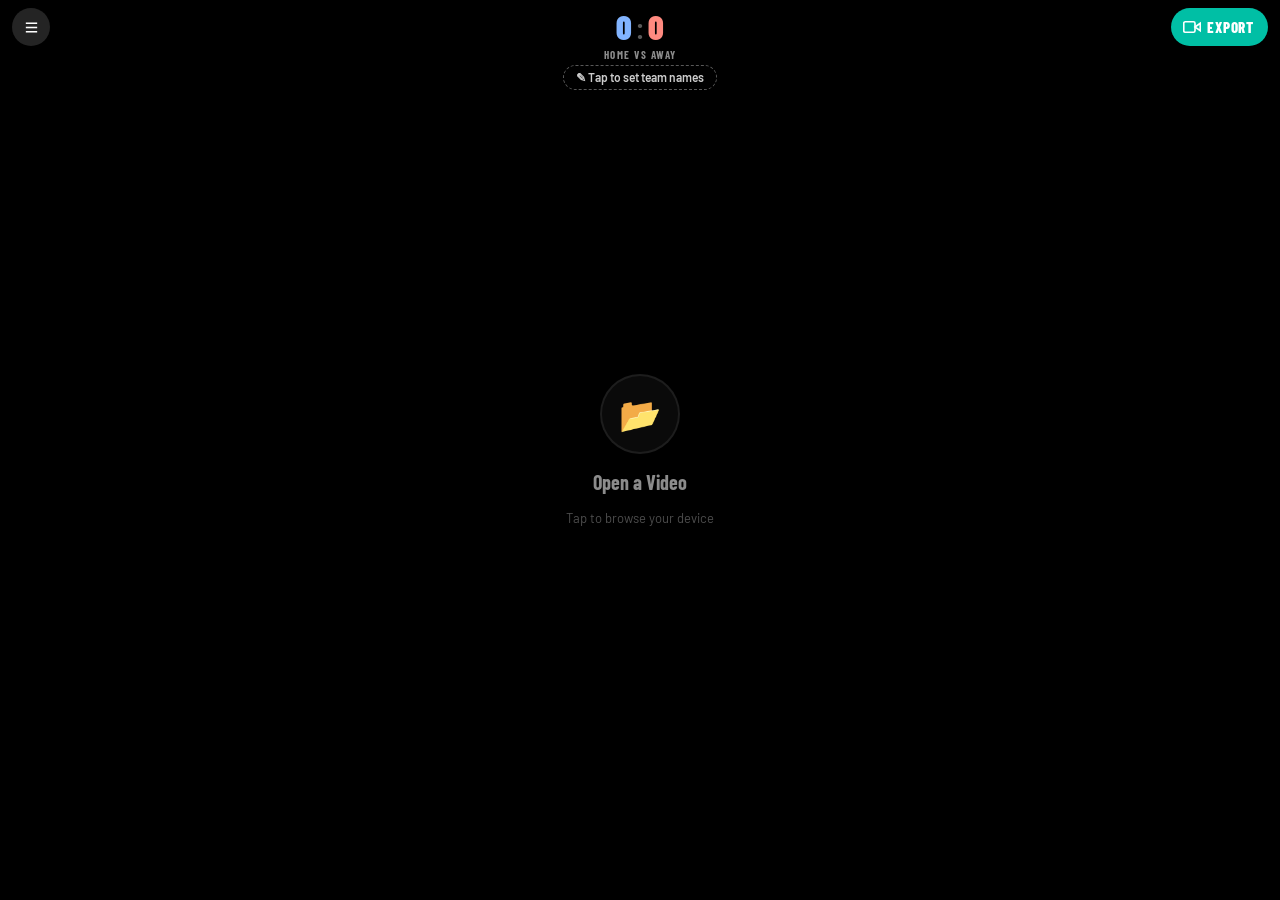
==== commit 2916b3ab: "Label the Export button and hint that team names live in the menu - Top-right Export is now a labell" ====
--- a/app.html
+++ b/app.html
@@ -49,21 +49,19 @@
     <div id="score-nums"><span class="sh" id="sc-home">0</span><span class="sep">:</span><span class="sa" id="sc-away">0</span></div>
 
     <div class="ed-top-side" id="ed-top-right">
-      <button class="gl-btn" id="btn-undo" onclick="undo()" title="Undo (Ctrl+Z)">
-        <svg viewBox="0 0 24 24" fill="none" stroke="currentColor"><path d="M3 7v6h6"/><path d="M21 17a9 9 0 0 0-9-9 9 9 0 0 0-6 2.3L3 13"/></svg>
-      </button>
-      <button class="gl-btn" id="btn-redo" onclick="redo()" title="Redo (Ctrl+Y)">
-        <svg viewBox="0 0 24 24" fill="none" stroke="currentColor"><path d="M21 7v6h-6"/><path d="M3 17a9 9 0 0 1 9-9 9 9 0 0 1 6 2.3L21 13"/></svg>
-      </button>
-      <button class="gl-btn gl-btn-accent" id="btn-export" onclick="openExport()" title="Export">
-        <svg viewBox="0 0 24 24" fill="none" stroke="currentColor"><path d="M21 15v4a2 2 0 0 1-2 2H5a2 2 0 0 1-2-2v-4"/><polyline points="7 10 12 15 17 10"/><line x1="12" y1="15" x2="12" y2="3"/></svg>
-      </button>
-    </div>
-
-    <!-- Full-width rows under the buttons, so the right-side button group
-         never has to share a phone-width row with long team names or the
-         rally pill. -->
+      <button class="export-pill" id="btn-export" onclick="openExport()" title="Export">
+        <!-- video camera -->
+        <svg viewBox="0 0 24 24" fill="none" stroke="currentColor"><polygon points="23 7 16 12 23 17 23 7"/><rect x="1" y="5" width="15" height="14" rx="2" ry="2"/></svg>
+        Export
+      </button>
+    </div>
+
+    <!-- Full-width rows under the buttons, so the top row never has to share
+         phone width with long team names or the rally pill. -->
     <div id="score-teams">HOME vs AWAY</div>
+    <!-- Team names are only editable in the side menu; nudge the user there
+         until they've set at least one (see updateScore()). -->
+    <button id="team-hint" onclick="editTeamNames()">✎ Tap to set team names</button>
     <div id="rec-bar"></div>
   </div>
 
@@ -97,11 +95,15 @@
         <svg viewBox="0 0 24 24" fill="none" stroke="currentColor"><polyline points="13 17 18 12 13 7"/><polyline points="6 17 11 12 6 7"/></svg>
       </button>
 
-      <div class="dp dp-empty"></div>
+      <button class="dp" id="btn-undo" onclick="undo()" title="Undo (Ctrl+Z)">
+        <svg viewBox="0 0 24 24" fill="none" stroke="currentColor"><path d="M3 7v6h6"/><path d="M21 17a9 9 0 0 0-9-9 9 9 0 0 0-6 2.3L3 13"/></svg>
+      </button>
       <button class="dp" onclick="dDown()" title="Marks List (M)">
         <svg viewBox="0 0 24 24" fill="none" stroke="currentColor"><line x1="8" y1="6" x2="21" y2="6"/><line x1="8" y1="12" x2="21" y2="12"/><line x1="8" y1="18" x2="21" y2="18"/><line x1="3" y1="6" x2="3.01" y2="6"/><line x1="3" y1="12" x2="3.01" y2="12"/><line x1="3" y1="18" x2="3.01" y2="18"/></svg>
       </button>
-      <div class="dp dp-empty"></div>
+      <button class="dp" id="btn-redo" onclick="redo()" title="Redo (Ctrl+Y)">
+        <svg viewBox="0 0 24 24" fill="none" stroke="currentColor"><path d="M21 7v6h-6"/><path d="M3 17a9 9 0 0 1 9-9 9 9 0 0 1 6 2.3L21 13"/></svg>
+      </button>
     </div>
 
     <!-- Action pad -->
--- a/app/app.css
+++ b/app/app.css
@@ -101,9 +101,7 @@
     /* No video yet: only the menu, export and the open-video prompt are usable. */
     #editor-view.no-video #progress-wrap,
     #editor-view.no-video #ed-controls,
-    #editor-view.no-video #rec-bar,
-    #editor-view.no-video #btn-undo,
-    #editor-view.no-video #btn-redo { visibility: hidden; }
+    #editor-view.no-video #rec-bar { visibility: hidden; }
 
     /* Top bar */
     #ed-top {
@@ -138,8 +136,28 @@
     /* 44×44 touch target around the 38px visual; the 3px bleed matches half
        the 6px gap so neighbouring hit areas meet without overlapping. */
     .gl-btn::after { content: ''; position: absolute; inset: -3px; }
-    .gl-btn-accent { background: var(--serve); }
-    .gl-btn-accent:active { background: #00a08a; }
+
+    .export-pill {
+      display: flex; align-items: center; gap: 6px;
+      height: 38px; padding: 0 14px 0 12px; border-radius: 100px;
+      border: none; background: var(--serve); color: #fff; cursor: pointer;
+      font-family: 'Barlow Condensed', sans-serif; font-size: 15px; font-weight: 800; letter-spacing: 0.8px; text-transform: uppercase;
+      flex-shrink: 0; position: relative;
+      transition: background var(--trans), transform 0.1s;
+    }
+    .export-pill:active { background: #00a08a; transform: scale(0.94); }
+    .export-pill svg { width: 18px; height: 18px; stroke-width: 2.2; }
+    .export-pill::after { content: ''; position: absolute; inset: -3px; } /* 44px-tall hit area */
+
+    #team-hint {
+      grid-column: 1 / -1; justify-self: center;
+      margin-top: 2px; padding: 4px 12px; border-radius: 100px;
+      border: 1px dashed rgba(255,255,255,0.35); background: rgba(0,0,0,0.25);
+      color: rgba(255,255,255,0.8); cursor: pointer;
+      font-family: 'Barlow', sans-serif; font-size: 12px; font-weight: 600;
+    }
+    #team-hint:active { background: rgba(255,255,255,0.15); }
+    #team-hint[hidden] { display: none; }
 
     #score-teams {
       grid-column: 1 / -1; text-align: center;
@@ -182,9 +200,7 @@
     /* Narrow phones (iPhone SE/mini, small Androids): keep the three right-side
        buttons plus the score on one row. */
     @media (max-width: 370px) {
-      .gl-btn { width: 34px; height: 34px; }
-      .gl-btn::after { inset: -5px; }
-      #score-nums { font-size: 28px; }
+      .export-pill { padding: 0 11px 0 9px; font-size: 14px; }
     }
 
     /* Progress */
@@ -267,7 +283,6 @@
     }
     .dp:active { background: rgba(255,255,255,0.26); transform: scale(0.88); }
     .dp.center { background: rgba(255,255,255,0.18); font-size: 16px; }
-    .dp-empty { background: transparent !important; pointer-events: none; }
     .dp.star-on { background: rgba(255,171,0,0.3); color: var(--highlight); }
     .dp:disabled { opacity: 0.28; cursor: default; }
     .dp svg { width: 18px; height: 18px; stroke-width: 2.2; pointer-events: none; }
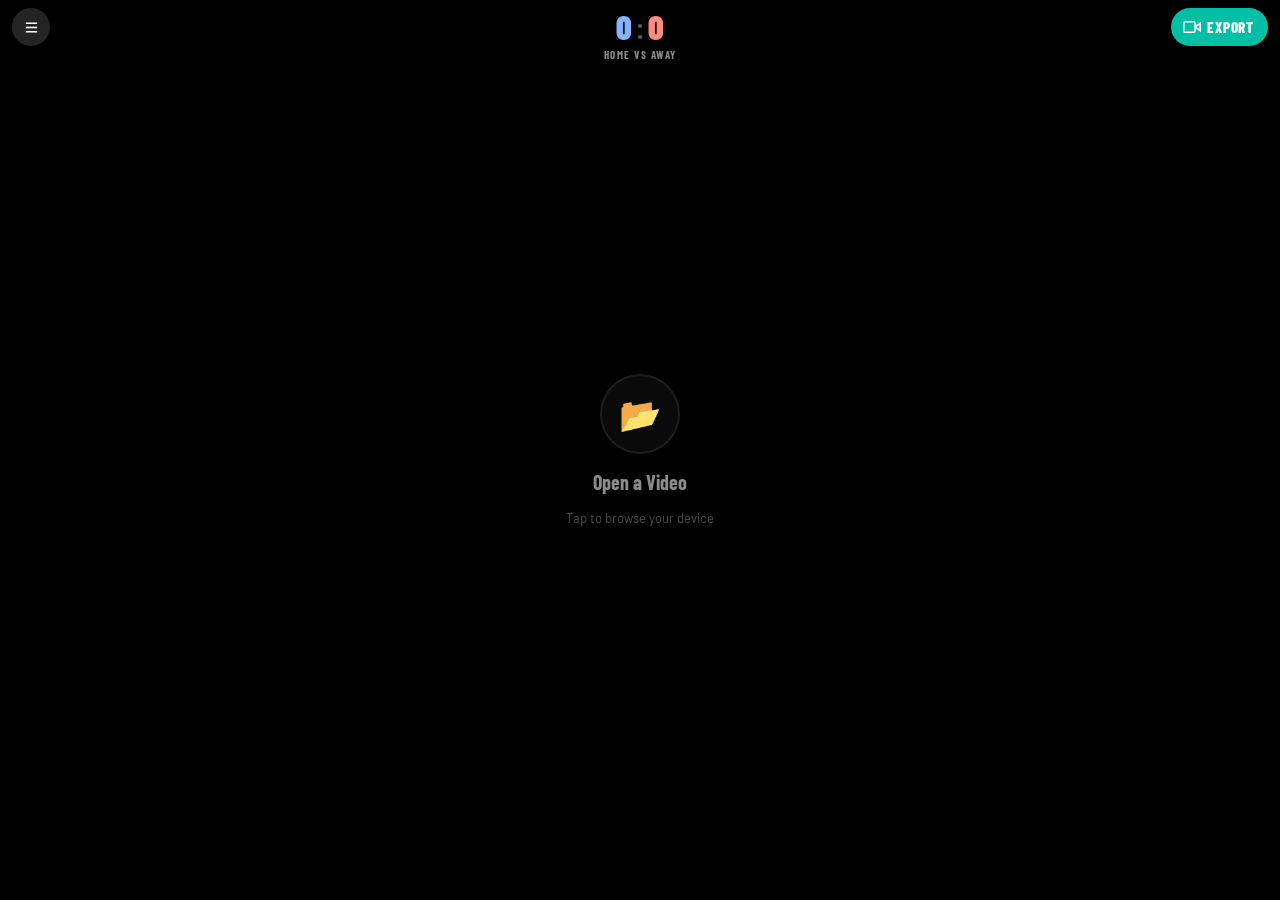
==== commit 6336cfde: "Replace the team-name hint with a one-time menu callout The "Tap to set team names" pill showed befo" ====
--- a/app.html
+++ b/app.html
@@ -59,10 +59,14 @@
     <!-- Full-width rows under the buttons, so the top row never has to share
          phone width with long team names or the rally pill. -->
     <div id="score-teams">HOME vs AWAY</div>
-    <!-- Team names are only editable in the side menu; nudge the user there
-         until they've set at least one (see updateScore()). -->
-    <button id="team-hint" onclick="editTeamNames()">✎ Tap to set team names</button>
     <div id="rec-bar"></div>
+  </div>
+
+  <!-- One-time coach mark pointing at the menu button: team names are only
+       editable in the side menu. See MENU CALLOUT in app.js. -->
+  <div id="menu-callout" role="status" aria-live="polite">
+    <span class="callout-text">Set your team names in the menu</span>
+    <button class="callout-ok" onclick="dismissMenuCallout()">Got it</button>
   </div>
 
   <!-- Flex spacer -->
--- a/app/app.css
+++ b/app/app.css
@@ -149,15 +149,44 @@
     .export-pill svg { width: 18px; height: 18px; stroke-width: 2.2; }
     .export-pill::after { content: ''; position: absolute; inset: -3px; } /* 44px-tall hit area */
 
-    #team-hint {
-      grid-column: 1 / -1; justify-self: center;
-      margin-top: 2px; padding: 4px 12px; border-radius: 100px;
-      border: 1px dashed rgba(255,255,255,0.35); background: rgba(0,0,0,0.25);
-      color: rgba(255,255,255,0.8); cursor: pointer;
-      font-family: 'Barlow', sans-serif; font-size: 12px; font-weight: 600;
-    }
-    #team-hint:active { background: rgba(255,255,255,0.15); }
-    #team-hint[hidden] { display: none; }
+    /* Coach mark under the menu button (38px button + 8px top padding + 12px gap). */
+    #menu-callout {
+      position: absolute; z-index: 7;
+      top: calc(58px + env(safe-area-inset-top, 0px));
+      left: calc(12px + env(safe-area-inset-left, 0px));
+      max-width: min(260px, calc(100vw - 24px));
+      display: flex; align-items: center; gap: 12px;
+      padding: 10px 10px 10px 14px; border-radius: 12px;
+      background: #fff; color: var(--text);
+      box-shadow: 0 6px 24px rgba(0,0,0,0.45);
+      font-size: 14px; font-weight: 600; line-height: 1.3;
+      opacity: 0; transform: translateY(-6px); visibility: hidden; pointer-events: none;
+      transition: opacity 0.22s ease, transform 0.22s ease, visibility 0s linear 0.22s;
+    }
+    #menu-callout.show {
+      opacity: 1; transform: translateY(0); visibility: visible; pointer-events: auto;
+      transition: opacity 0.22s ease, transform 0.22s ease, visibility 0s;
+    }
+    /* Arrow pointing up at the centre of the 38px menu button. */
+    #menu-callout::before {
+      content: ''; position: absolute; top: -7px; left: 12px;
+      width: 14px; height: 14px; background: #fff; border-radius: 2px;
+      transform: rotate(45deg);
+    }
+    .callout-text { position: relative; }
+    .callout-ok {
+      flex-shrink: 0; min-height: 36px; padding: 0 12px; border-radius: 8px;
+      border: none; background: var(--serve); color: #fff; cursor: pointer;
+      font-family: 'Barlow Condensed', sans-serif; font-size: 14px; font-weight: 800; letter-spacing: 0.5px; text-transform: uppercase;
+    }
+    .callout-ok:active { opacity: 0.8; }
+    /* Pulse the menu button while the callout is up, to tie the two together. */
+    #btn-menu.pulse { animation: menuPulse 1.6s ease-out infinite; }
+    @keyframes menuPulse {
+      0%   { box-shadow: 0 0 0 0 rgba(0,191,165,0.7); }
+      70%  { box-shadow: 0 0 0 12px rgba(0,191,165,0); }
+      100% { box-shadow: 0 0 0 0 rgba(0,191,165,0); }
+    }
 
     #score-teams {
       grid-column: 1 / -1; text-align: center;
